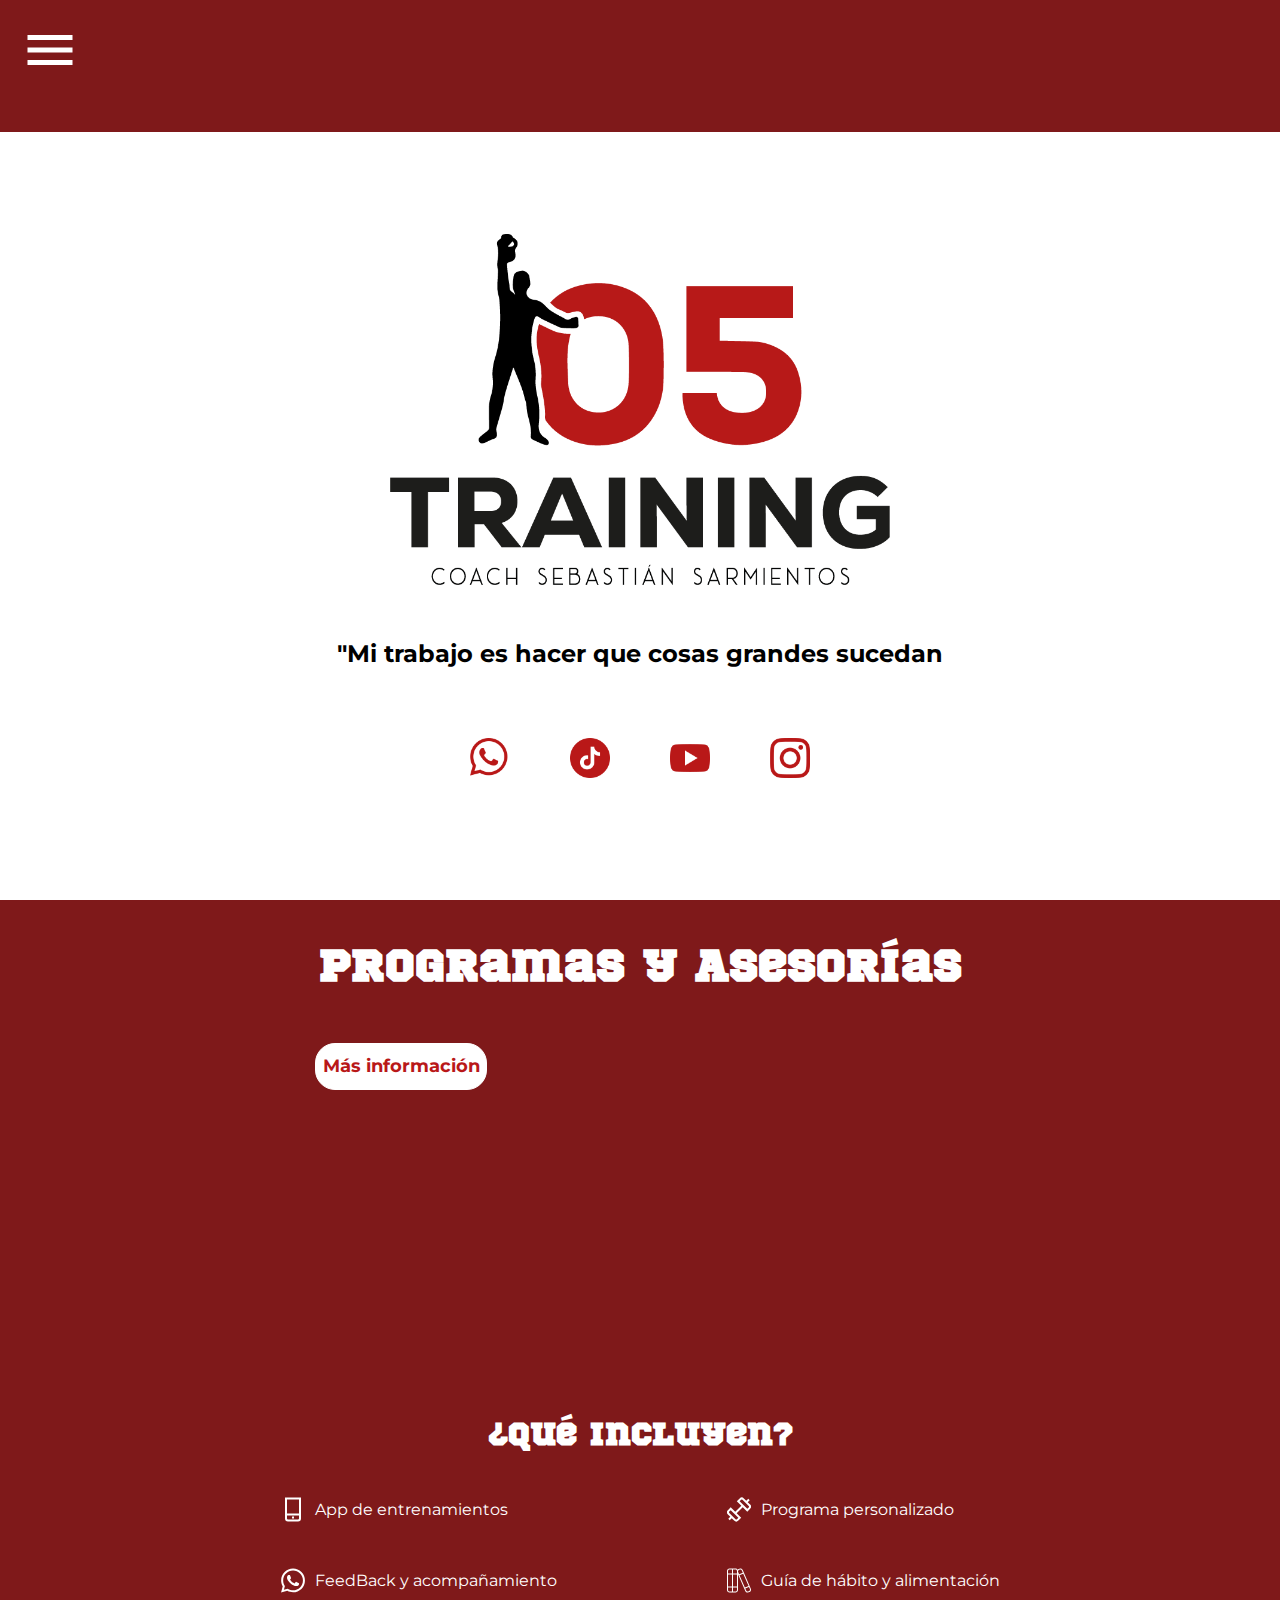
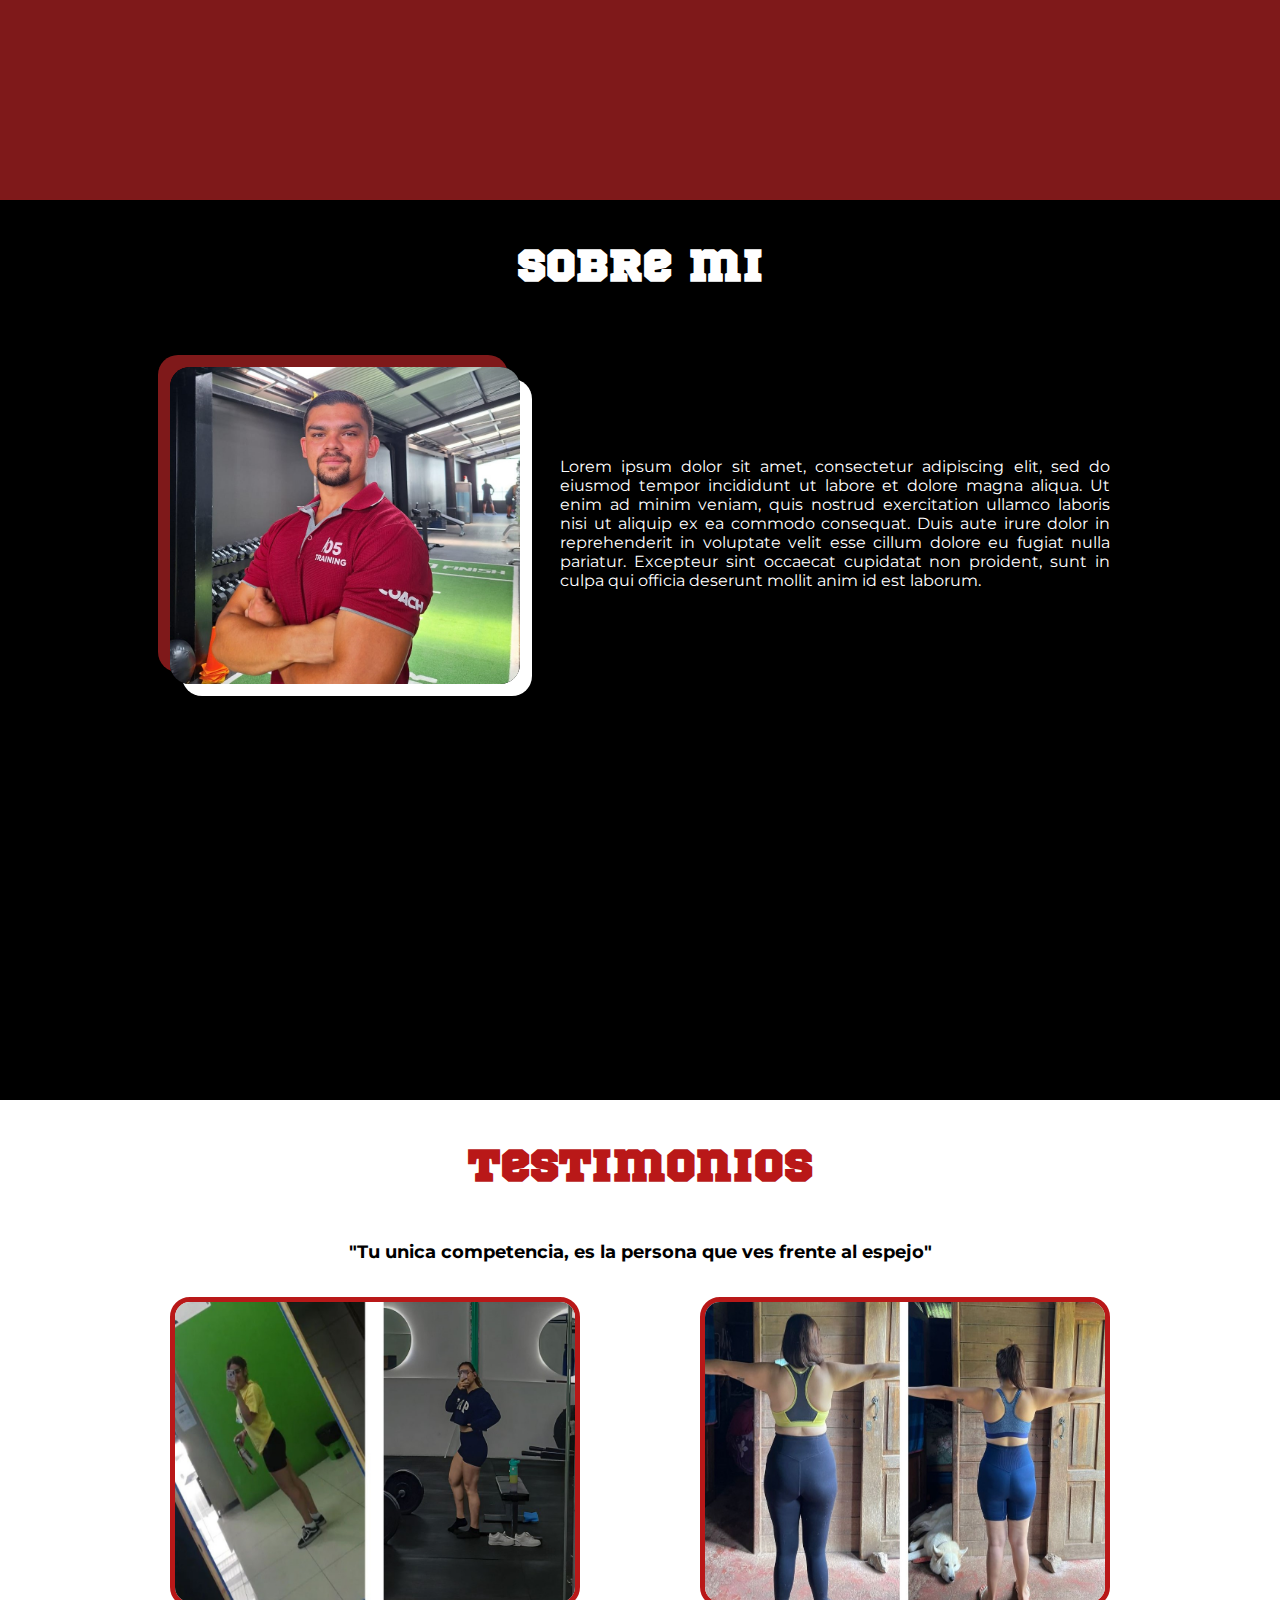
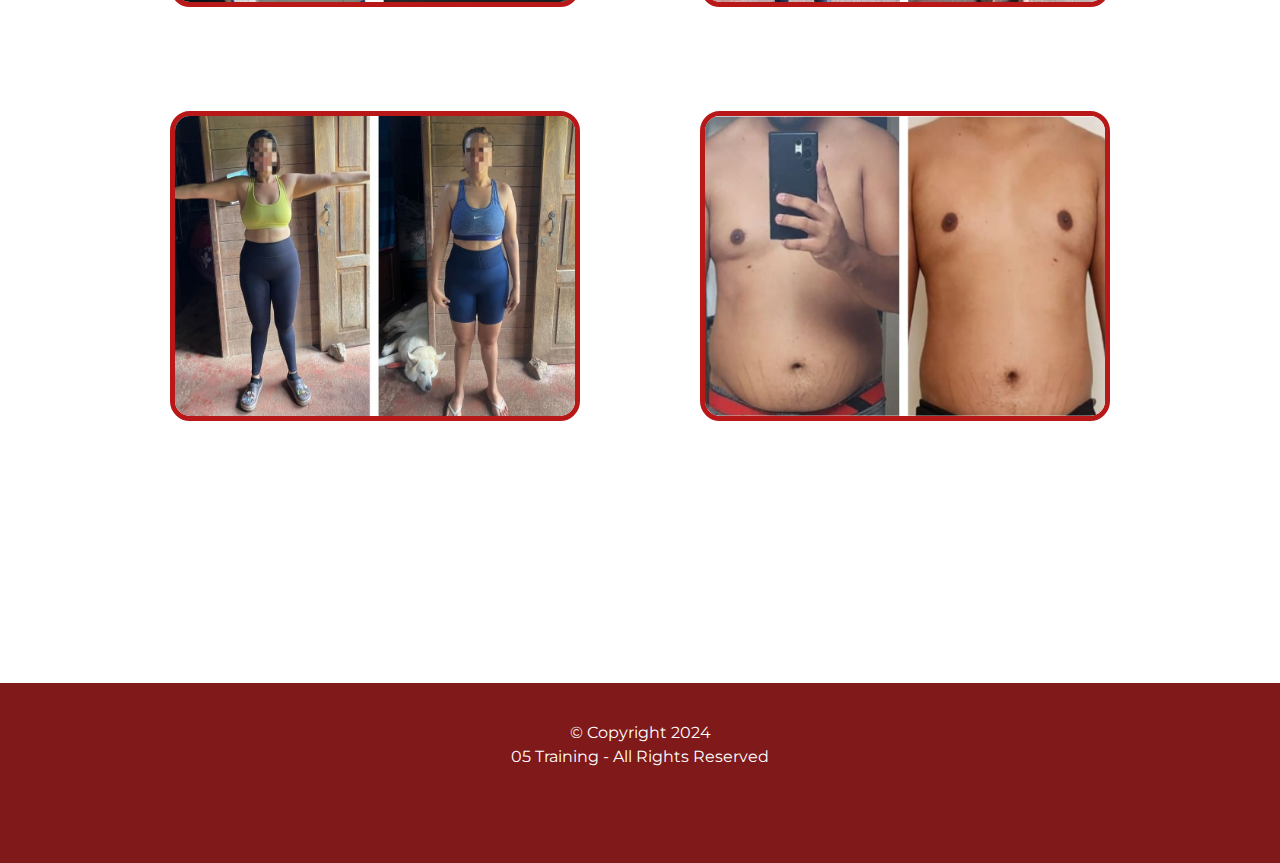
==== index.html @ d1b7e6ee "Update photo about me" ====
<!DOCTYPE html>
<html lang="es">

<head>
    <meta charset="UTF-8">
    <meta name="viewport" content="width=device-width">
    <link rel="stylesheet" href="styles/style.css">

    <!-- Tipografía Montserrat -->
    <link rel="preconnect" href="https://fonts.googleapis.com">
    <link rel="preconnect" href="https://fonts.gstatic.com" crossorigin>
    <link href="https://fonts.googleapis.com/css2?family=Montserrat:ital,wght@0,100..900;1,100..900&display=swap" rel="stylesheet">   

    <title>05 Training</title>

    <!-- <script src="scripts/autoplay-video.js"></script> -->    
</head>

<body>
    <!-- Encabezado de la web -->
    <header>
        <!-- Sección del menu desplegable que está en el encabezado -->
        <nav class="container-menu">
            <img id="menu-sidebar" class="menu-sidebar" src="images/menu-img.svg" alt="Icono de menú desplegable" onclick="desplegarMenu()">

            <div id="menu-desplegable" class="menu-desplegable">
                <ul class="lista-menu">
                    <li class="opciones-menu">
                        <img src="images/iconos-menu-desplegable/chimenea-de-la-casa.svg" alt="Volver a inicio">
                        <a href="index.html">Inicio</a>
                    </li>

                    <li class="opciones-menu">
                        <img src="images/iconos-menu-desplegable/gimnasio.svg" alt="Volver a inicio">
                        <a href="servicios.html">Programas y asesorías</a>
                    </li>

                    <li class="opciones-menu">
                        <img src="images/iconos-menu-desplegable/comentario.svg" alt="Volver a inicio">
                        <a href="testimonios.html">Testimonios</a>
                    </li>
                </ul>
            </div>
        </nav>

        <!-- Sección de título de la web -->
        <section class="container-principal">
            <img class="logo-principal" src="images/logo-principal.png" alt="Logo de 05 Training">

            <p class="descrip">"Mi trabajo es hacer que cosas grandes sucedan</p>

            <div>
                <ul>
                    <li><a href="#"><img class="social-networks" src="images/icono-whatsapp.png"
                                alt="Link a WhatsApp"></a></li>
                    <li><a href="#"><img class="social-networks" src="images/icono-tik-tok.png"
                                alt="Link a WhatsApp"></a></li>
                    <li><a href="#"><img class="social-networks" src="images/icono-youtube.png"
                                alt="Link a WhatsApp"></a></li>
                    <li><a href="#"><img class="social-networks" src="images/icono-instagram.png"
                                alt="Link a WhatsApp"></a></li>
                </ul>
            </div>
        </section>
    </header>

    <!-- Cuerpo de la web -->
    <main>
        <!-- Sección 1 de la web, donde estaran las descripciones de programas y asesorías -->
        <section id="sc-1">
            <!-- Título de la sección -->
            <h1 class="title">Programas y Asesorías</h1>

            <div class="box-info">
                <div>Más información</div>

                <iframe id="video" 
                    src="https://www.youtube.com/embed/wBNYccFR2MM?si=CUdD3fWNRKXRj2hE&autoplay=0"
                    title="YouTube video player" frameborder="0"
                    allow="accelerometer; autoplay; clipboard-write; encrypted-media; gyroscope; picture-in-picture; web-share"
                    allowfullscreen></iframe>
            </div>

            <h2 class="sub-title">¿Qué incluyen?</h2>

            <div class="container-addons">
                <ul>
                    <li>
                        <ul class="c1">
                            <li>
                                <div class="addons">
                                    <img src="images/selector-telefono.svg">
                                    <p>App de entrenamientos</p>
                                </div>
                            </li>
                            <li>
                                <div class="addons">
                                    <img src="images/selector-whatsapp.svg">
                                    <p>FeedBack y acompañamiento</p>
                                </div>
                            </li>
                        </ul>
                    </li>

                    <li>
                        <ul class="c2">
                            <li>
                                <div class="addons">
                                    <img src="images/selector-pesa.svg">
                                    <p>Programa personalizado</p>
                                </div>
                            </li>
                            <li>
                                <div class="addons">
                                    <img src="images/selector-libros.svg">
                                    <p>Guía de hábito y alimentación</p>
                                </div>
                            </li>
                        </ul>
                    </li>
                </ul>
            </div>
        </section>

        <section id="sc-2">
            <h1 class="title">Sobre mi</h1>

            <div>
                <img class="photo-coach" src="images/foto-entrenador.jpg" alt="Coach Sebastian Sarmientos">

                <p>Lorem ipsum dolor sit amet, consectetur adipiscing elit, sed do eiusmod tempor incididunt ut labore
                    et dolore magna aliqua. Ut enim ad minim veniam, quis nostrud exercitation ullamco laboris nisi ut
                    aliquip ex ea commodo consequat. Duis aute irure dolor in reprehenderit in voluptate velit esse
                    cillum dolore eu fugiat nulla pariatur. Excepteur sint occaecat cupidatat non proident, sunt in
                    culpa qui officia deserunt mollit anim id est laborum.</p>
            </div>
        </section>

        <section id="sc-3">
            <h1 class="title custom">Testimonios</h1>

            <p class="phrase">"Tu unica competencia, es la persona que ves frente al espejo"</p>

            <div class="container-testimonies">
                <ul>
                    <li>
                        <ul>
                            <li><img class="image-testimonie" src="images/testimonies/1.jpg" alt="Testimonio de cliente de 05 Training"></li>
                            <li><img class="image-testimonie" src="images/testimonies/2.jpg" alt="Testimonio de cliente de 05 Training"></li>
                        </ul>
                    </li>

                    <li>
                        <ul>
                            <li><img class="image-testimonie" src="images/testimonies/3.jpg" alt="Testimonio de cliente de 05 Training"></li>
                            <li><img class="image-testimonie" src="images/testimonies/4.jpg" alt="Testimonio de cliente de 05 Training"></li>
                        </ul>
                    </li>
                </ul>
            </div>
        </section>
    </main>

    <footer>
        <p>© Copyright 2024 </p>
        <p>05 Training - All Rights Reserved</p>
    </footer>

    <script src="scripts/app.js"></script>
</body>

</html>
---- styles/style.css ----
body {
    margin: 0;
    font-family: "Montserrat", sans-serif;
}

:root {
    --Rojo-Principal: #b91818; 
    --Vino: #7f191a;
}

@font-face {
    font-family: Sports World;
    src: url('/fonts/Sports\ World-Regular.ttf');
}

/* Aquí empiezan los estilos del header */
header {
    width: 100%;
    height: 100vh;
    display: flex;
    flex-direction: column;
}

.menu-desplegable {
    width: 370px;
    height: 35%;
    background-color: var(--Vino);
    position: absolute;
    border-bottom-left-radius: 20px;
    border-bottom-right-radius: 20px;
    box-shadow: 0px 3px 6px black;
    transition: all 500ms ease;
    transform: translateX(-100%);
    opacity: 0;
    visibility: hidden;    
    z-index: 1;        
}

.lista-menu {
    list-style: none;
    padding-left: 20px;
}

.opciones-menu {
    margin: 40px 12px
}

.opciones-menu a {
    text-decoration: none;
    color: white;
    font-size: 24px;
    margin-left: 12px;
}


.container-menu {
    height: 15%;
    background: var(--Vino);
}

.menu-sidebar {
    width: 60px;
    margin: 20px;
    cursor: pointer;
}

.container-principal {
    height: 85%;
    width: 940px;
    align-self: center;
    display: flex;
    flex-direction: column;
    align-items: center;
    justify-content: center;
    gap: 30px;
    margin: 10px 0;
}

.logo-principal {
    width: 500px;
}

.descrip {
    font-size: 24px;
    font-weight: bold;
}

.container-principal  div ul {
    padding: 0;
    display: flex;
    gap: 60px;
    list-style: none;
}

.social-networks {
    width: 40px;
    cursor: pointer;
    transition: all 0.3s ease-out;
}

.social-networks:hover {
    transform: scale(1.2);
}
/* Acá terminan los estilos del header */

/* Acá inician los estilos del main */
main {
    width: 100%;
    height: 327vh;
    display: flex;
    flex-direction: column;
}

#sc-1 {
    width: 100%;
    height: 100vh;
    margin: 0 auto;
    display: flex;
    flex-direction: column;
    align-items: center;
    background-color: var(--Vino);
}

.title {
    font-family: Sports World;
    color: white;
    font-weight: bold;
    font-size: 44px;
}

.box-info {
    width: 650px;
    height: 334px;
    display: flex;
    margin: 20px;
    position: relative;
}

.box-info > div {
    width: 170px;
    height: 45px;
    display: flex;
    align-items: center;
    justify-content: center;
    position: absolute;
    border: 1px solid white;
    border-radius: 20px;
    background: white;
    color: var(--Rojo-Principal);
    font-size: 18px;
    font-weight: bold;
    cursor: pointer;
}

.box-info > iframe {
    margin: 0 auto;
    align-self: flex-end;
}

#video {
    width: 560px;
    height: 315px;
}

.sub-title {
    font-family: Sports World;    
    font-weight: bold;
    color: white;
    font-size: 32px;
    margin: 10px;
}

.container-addons {
    width: 940px;
    display: flex;
    justify-content: center;
}

.container-addons > ul {
    list-style: none;
    display: flex;
    padding: 0;
    margin-top: 10px;
    gap: 150px;
    color: white;
}

.container-addons > ul li ul {
    list-style: none;
    padding: 0;
}

.container-addons > ul li ul li {
    padding: 10px;
}

.addons {
    display: flex;
    gap: 10px;
}


#sc-2 {
    width: 100%;
    height: 100vh;
    margin: 0 auto;
    display: flex;
    flex-direction: column;
    align-items: center;
    justify-self: center;
    background-color: black;
}

#sc-2 > div {
    width: 940px;
    height: 100%;
    display: flex;    
    align-items: start;
    gap: 20px;
    padding-top: 44px
}

.photo-coach {
    width: 350px;
    border-radius: 20px;
    box-shadow: 12px 12px 0px 0px white, -12px -12px 0 0 var(--Vino);
    margin-right: 20px;
}

#sc-2 > div p {
    color: white;
    text-align: justify;
    padding-top: 74px;
}

#sc-3 {
    width: 100%;
    height: 127vh;
    margin: 0 auto;
    display: flex;
    flex-direction: column;
    align-items: center;
    justify-self: center;
}

.custom {    
    color: var(--Rojo-Principal)
}

.phrase {
    font-size: 18px;
    font-weight: bold;
}

.container-testimonies {
    width: 940px;
    height: 80%;
}

.container-testimonies > ul {
    list-style: none;
    display: flex;    
    flex-direction: column;
    padding: 0;
}

.container-testimonies > ul > li {
    margin-bottom: 100px;
}

.container-testimonies ul li > ul {
    display: flex;
    padding: 0;
    list-style: none;
    justify-content: space-between;
}

.image-testimonie {
    width: 400px;
    height: 300px;
    border-radius: 20px;
    border: 5px solid var(--Rojo-Principal)
}
/* Acá terminan los estilos del main */

/* Acá inicia el footer */
footer {
    width: 100%;
    height: 20vh;
    margin-top: 40px;
    background-color: var(--Vino);   
}

footer p {
    color: white;
    text-align: center;
    margin: 5px;
}

footer p:first-child {
    padding: 40px 0 0 0;
}
/* Acá termina el footer */


/* Inicio de los medias queries */

/* -- Media queries moviles - Orientación vertical --*/
@media (max-width: 433px) and (orientation:portrait) {

    /* Encabezado */
    header {
        height: 100vh;
    }

    .menu-sidebar {
        margin: 0.6em 0 0 8px;
    }

    .menu-desplegable {
        top: 72px;
        width: 92%;
        height: 42%;
        max-width: 92%;
    }

    .container-principal {
        width: auto;
    }

    .container-menu {
        height: 80px;
    }

    .logo-principal {
        width: 18em;
        margin: 0 auto;
    }

    .descrip {
        font-size: 1em;
        text-align: center;
    }

    .social-networks {
        width: 30px;
        gap: 30px
    }
    /* Encabezado */
    

    /* Main */

    main {
        height: auto;
    }

    /* SC-1 */
    #sc-1 {
        height: auto;
        padding: 42px 0;
    }

    .title {
        font-size: 24px;
        margin: 18px 8px;
        text-align: center;
    }

    .box-info {
        width: auto;
        left: 20px;
    }

    .box-info > div {
        left: 14px;
    }

    .sub-title {
        font-size: 20px;
    } 

    #video, .container-addons {
        width: auto;
    }

    .container-addons > ul {
        gap: 0;
    }    
    /* SC-1 */

    /* SC-2 */
    #sc-2 {
        height: auto;
        padding: 42px 0;
    }

    #sc-2 > div {
        width: auto;
        flex-direction: column;
        padding: 0;
    }

    .photo-coach {
        width: 70%;
        margin: 10px auto;
    }

    #sc-2 > div p {
        padding: 0;
        margin: 14px 16px 24px 16px;
    }
    /* SC-2 */

    /* SC-3 */
    #sc-3 {
        height: auto;
    }

    .phrase {
        text-align: center;
        font-size: 16px;
        margin: 16px;
    }

    .container-testimonies {
        width: auto;
        height: auto;
    }

    .container-testimonies > ul li  {
        margin-bottom: 34px;        
    }

    .container-testimonies ul li > ul {
        flex-direction: column;
    }

    .container-testimonies ul li > ul li {
        text-align: center;
        padding-bottom: 34px;
    }

    .container-testimonies ul li > ul li:last-child {
        padding-bottom: 0;
    }

    .image-testimonie {
        width: 80%;
        height: 10%;
    }
    /* SC-3 */

    /* Main */

    /* Footer */
    footer {
        margin-top: 10px;
    }
    /* Footer */
 }

/* ---------------------------- */
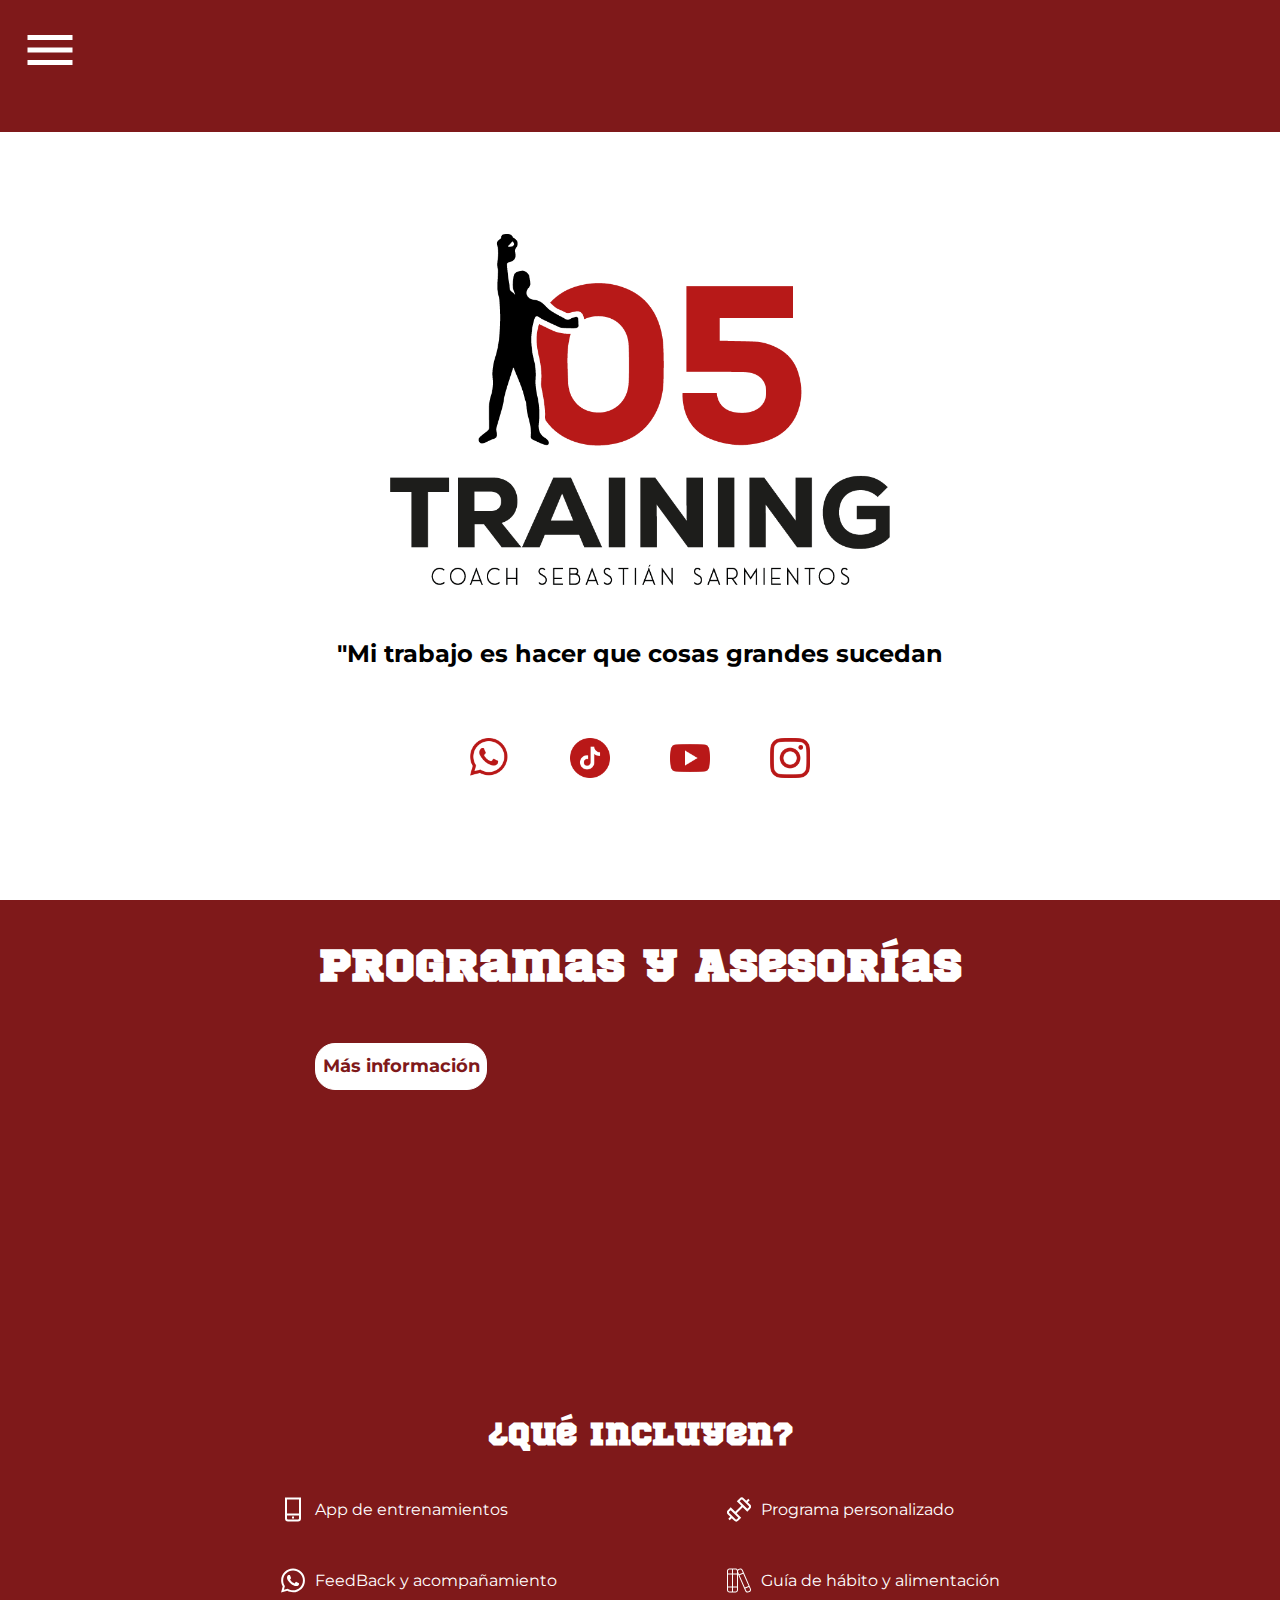
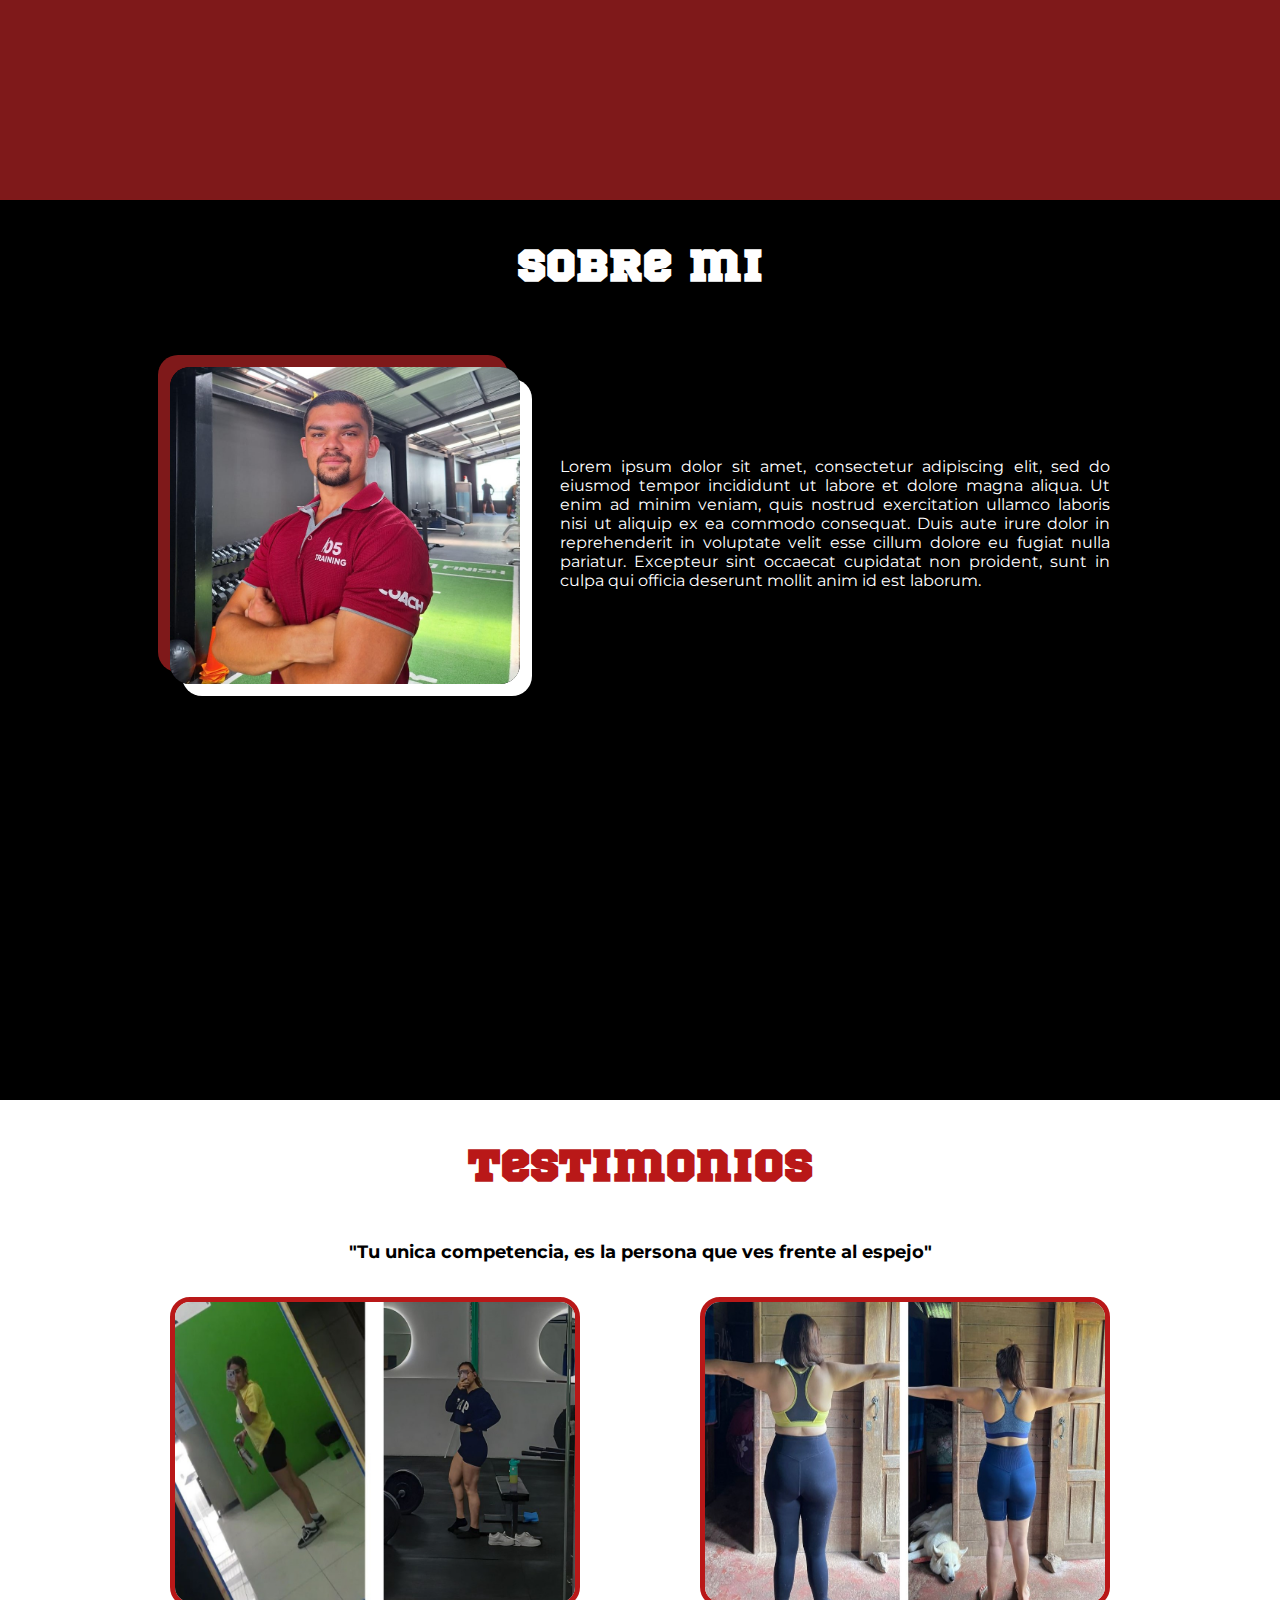
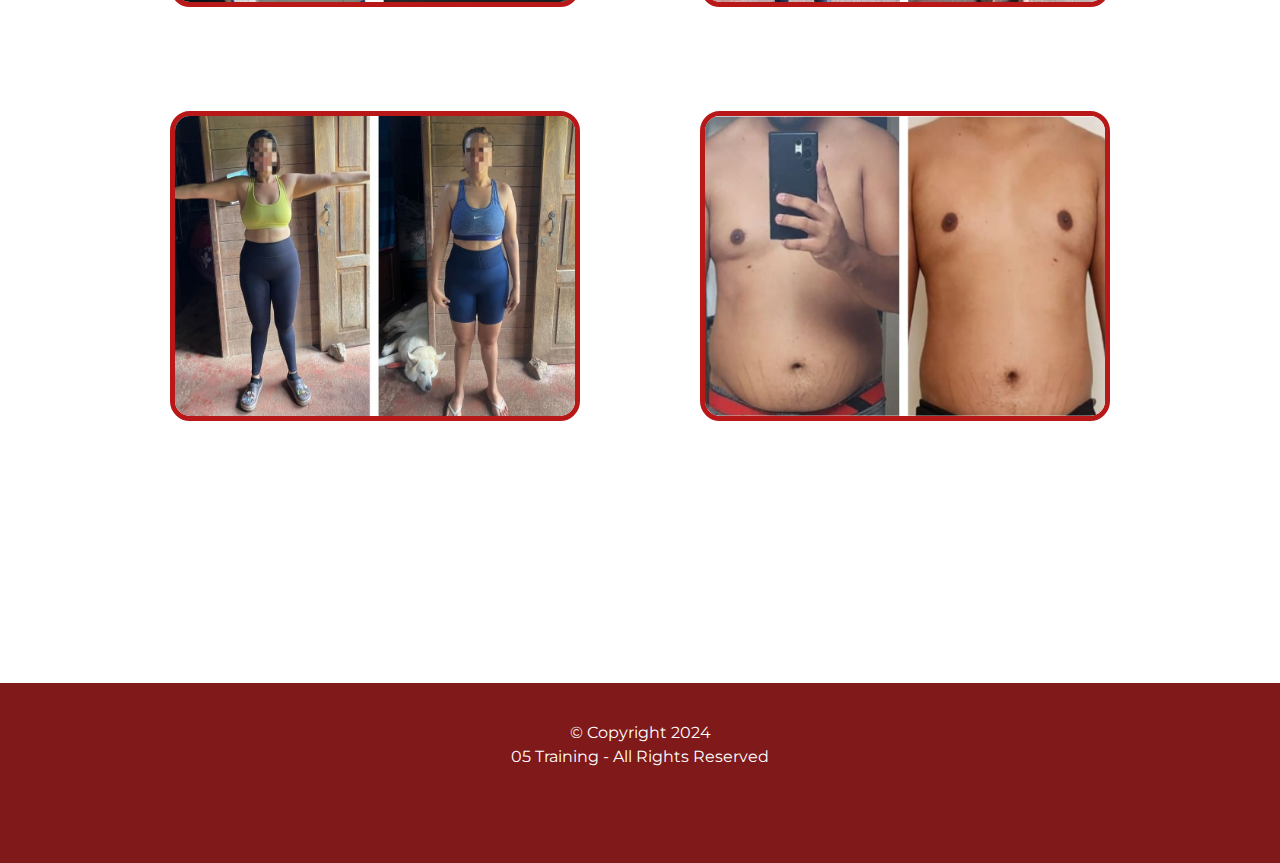
==== commit 2a5e9ae7: "Adding videos" ====
--- a/index.html
+++ b/index.html
@@ -51,14 +51,18 @@
 
             <div>
                 <ul>
-                    <li><a href="#"><img class="social-networks" src="images/icono-whatsapp.png"
-                                alt="Link a WhatsApp"></a></li>
-                    <li><a href="#"><img class="social-networks" src="images/icono-tik-tok.png"
-                                alt="Link a WhatsApp"></a></li>
-                    <li><a href="#"><img class="social-networks" src="images/icono-youtube.png"
-                                alt="Link a WhatsApp"></a></li>
-                    <li><a href="#"><img class="social-networks" src="images/icono-instagram.png"
-                                alt="Link a WhatsApp"></a></li>
+                    <li><a href="https://api.whatsapp.com/send?phone=50663585936" 
+                    target="_blank">
+                    <img class="social-networks" src="images/icono-whatsapp.png" alt="Link a WhatsApp"></a></li>
+
+                    <li><a href="https://www.tiktok.com/@05training?_t=8mNgpPSgIFB&_r=1" target="_blank">
+                    <img class="social-networks" src="images/icono-tik-tok.png" alt="Link a Tik Tok"></a></li>
+
+                    <li><a href="https://www.youtube.com/@sebastiansarmientos5683" target="_blank">
+                    <img class="social-networks" src="images/icono-youtube.png" alt="Link a Youtube"></a></li>
+
+                    <li><a href="https://www.instagram.com/05training/" target="_blank">
+                    <img class="social-networks" src="images/icono-instagram.png" alt="Link a Instagram"></a></li>
                 </ul>
             </div>
         </section>
@@ -71,14 +75,15 @@
             <!-- Título de la sección -->
             <h1 class="title">Programas y Asesorías</h1>
 
-            <div class="box-info">
-                <div>Más información</div>
+            <div class="box-info">  
+                <div><a href="https://api.whatsapp.com/send?phone=50663585936&text=%C2%A1Hola,%20quiero%20informaci%C3%B3n%20de%20los%20programas!" 
+                target="_blank">Más información</a></div>
 
-                <iframe id="video" 
-                    src="https://www.youtube.com/embed/wBNYccFR2MM?si=CUdD3fWNRKXRj2hE&autoplay=0"
+                <iframe width="560" height="315" id="   "
+                    src="https://www.youtube.com/embed/hh-RIGiHMBY?enablejsapi=1"
                     title="YouTube video player" frameborder="0"
                     allow="accelerometer; autoplay; clipboard-write; encrypted-media; gyroscope; picture-in-picture; web-share"
-                    allowfullscreen></iframe>
+                    referrerpolicy="strict-origin-when-cross-origin" allowfullscreen></iframe>
             </div>
 
             <h2 class="sub-title">¿Qué incluyen?</h2>
@@ -166,7 +171,7 @@
         <p>05 Training - All Rights Reserved</p>
     </footer>
 
-    <script src="scripts/app.js"></script>
+    <script src="./scripts/app.js"></script>
 </body>
 
 </html>--- a/styles/style.css
+++ b/styles/style.css
@@ -152,6 +152,11 @@
     cursor: pointer;
 }
 
+.box-info a {
+    text-decoration: none;
+    color: var(--Vino)
+}
+
 .box-info > iframe {
     margin: 0 auto;
     align-self: flex-end;
@@ -220,6 +225,12 @@
     padding-top: 44px
 }
 
+.about-me {
+    display: flex;
+    justify-content: center;
+    align-items: center;
+}
+
 .photo-coach {
     width: 350px;
     border-radius: 20px;
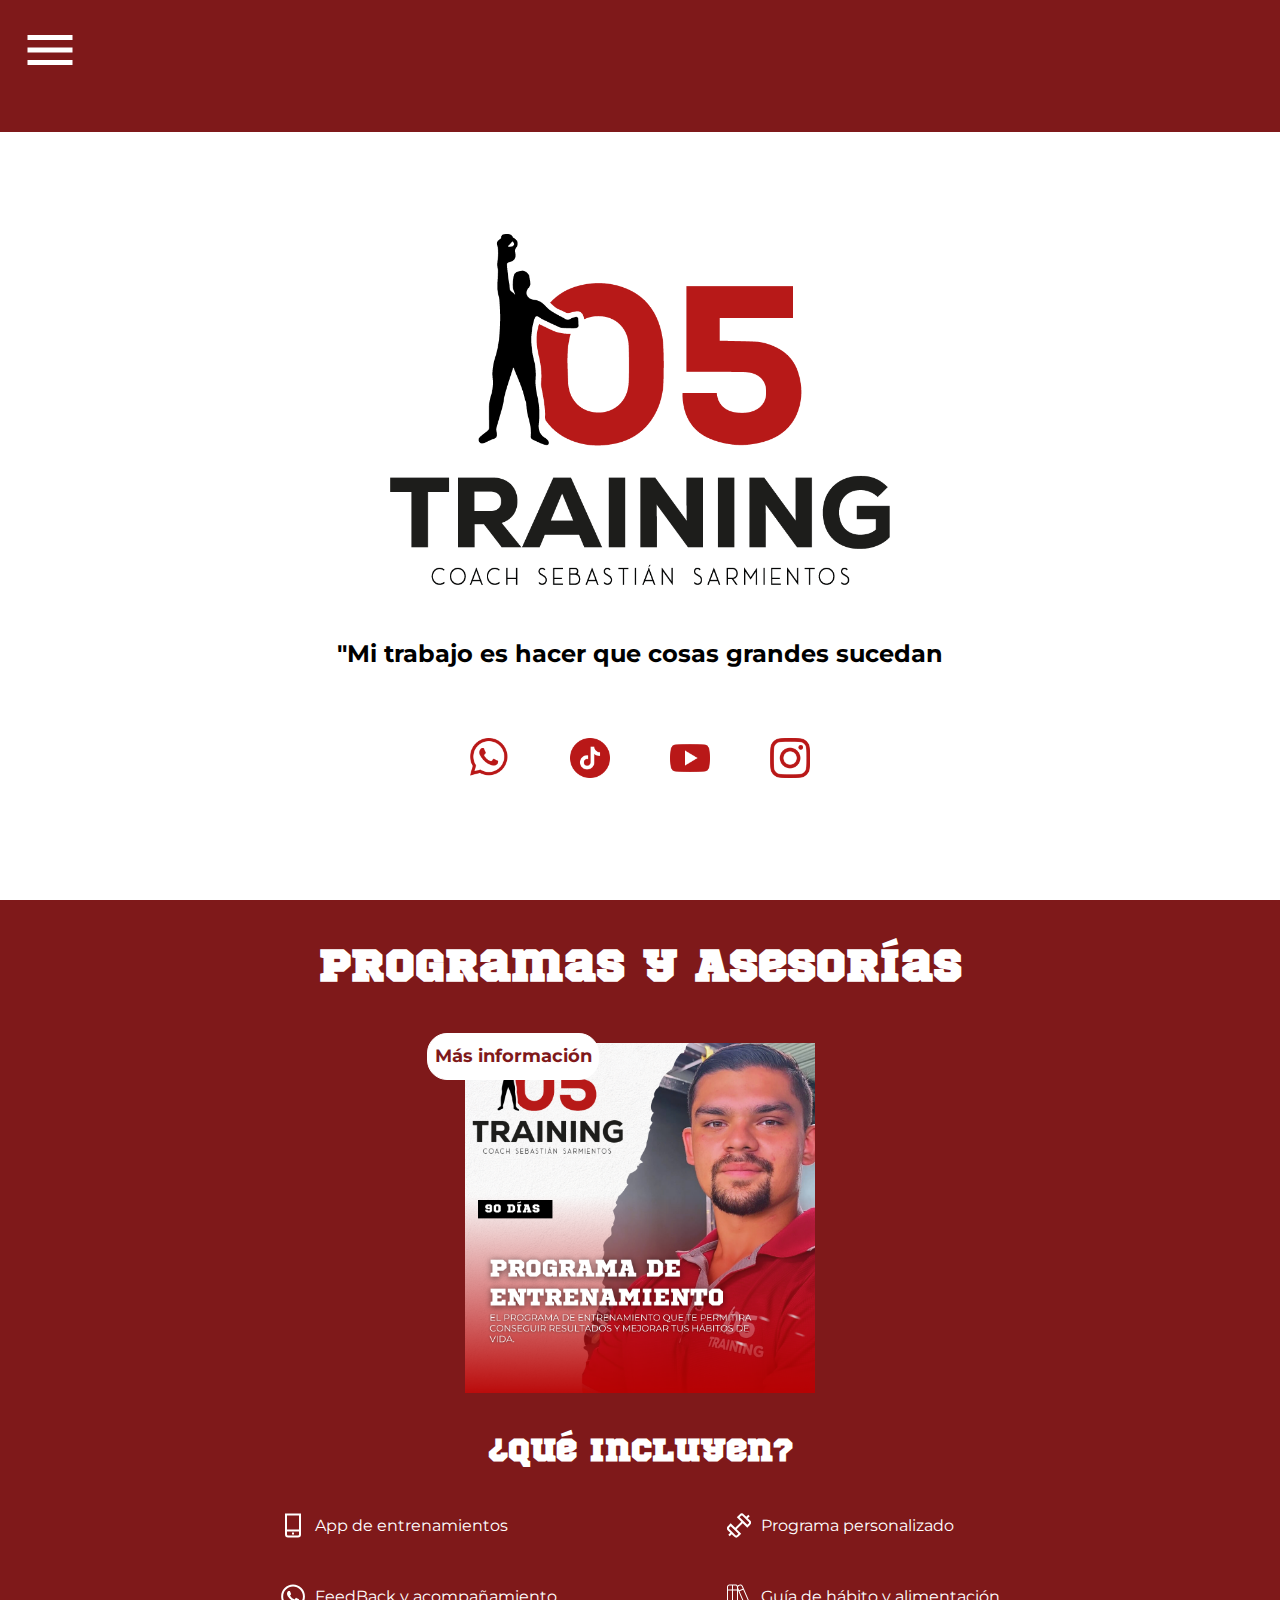
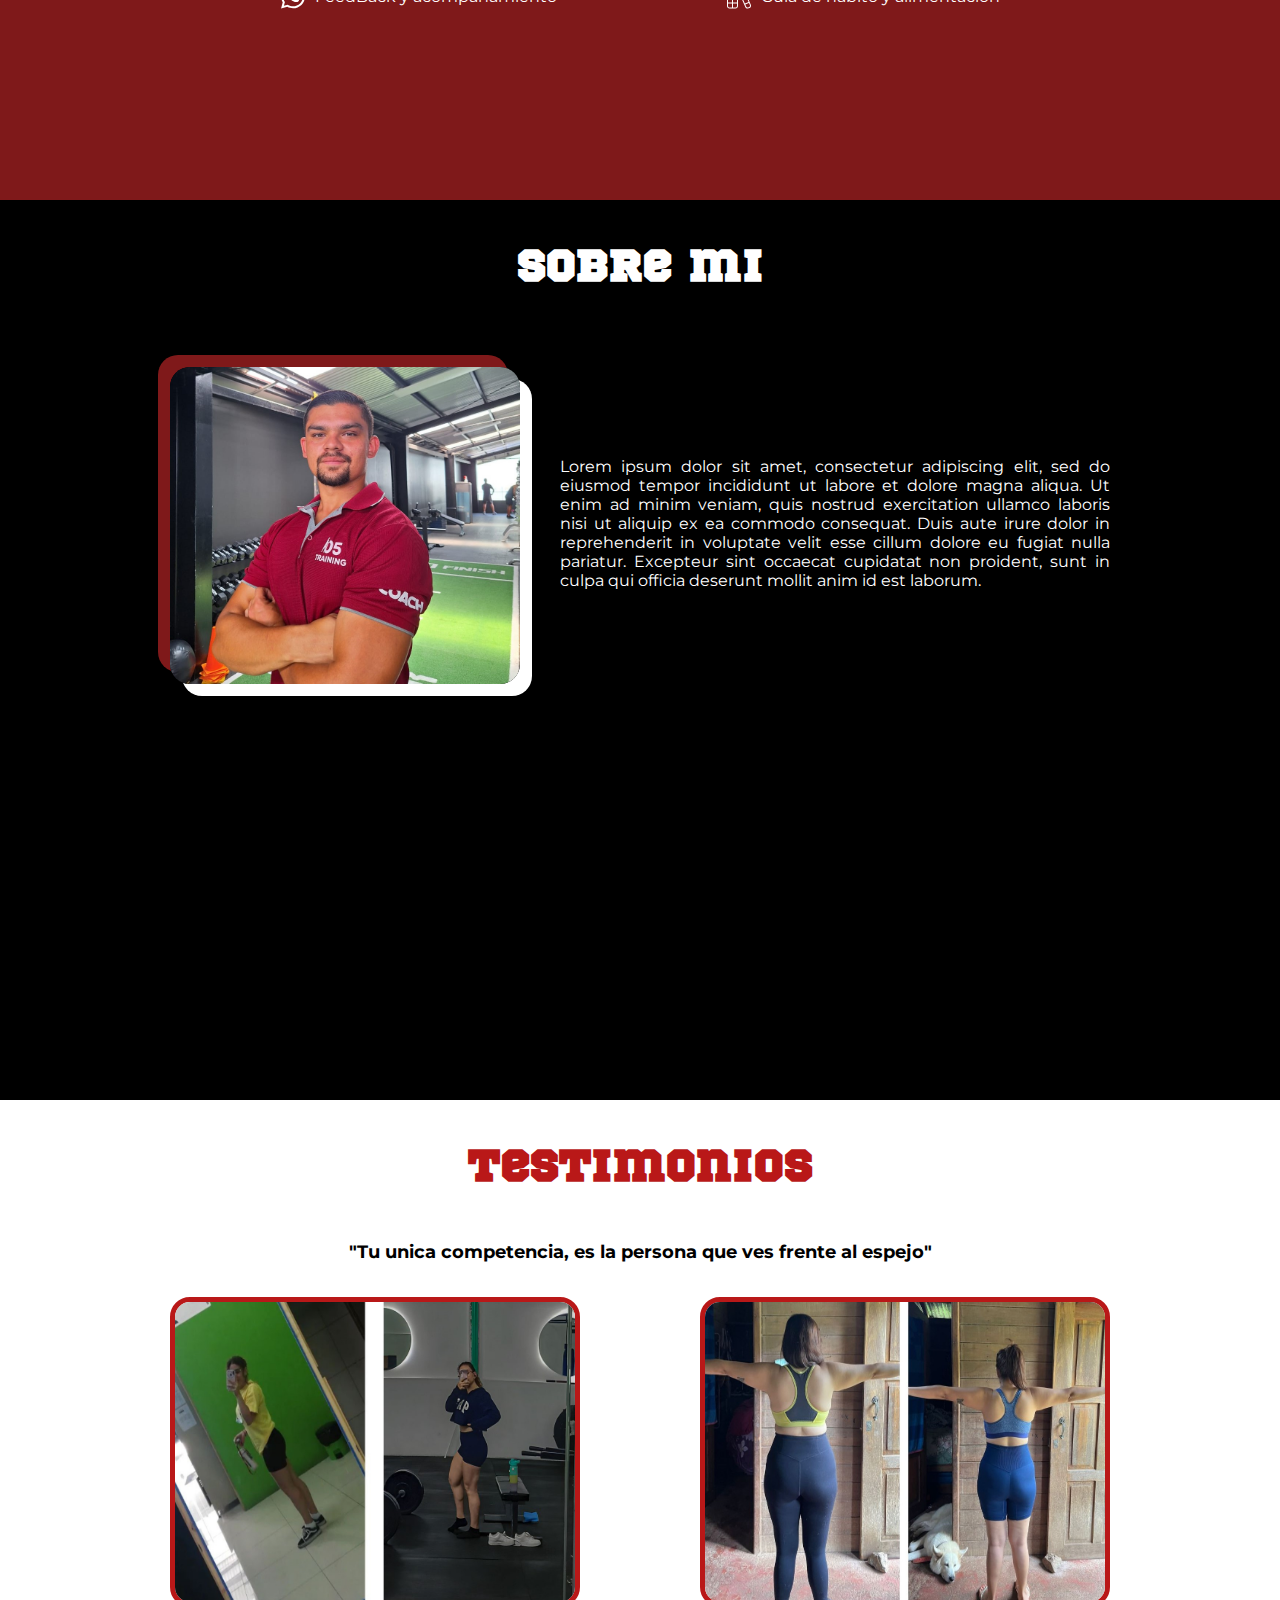
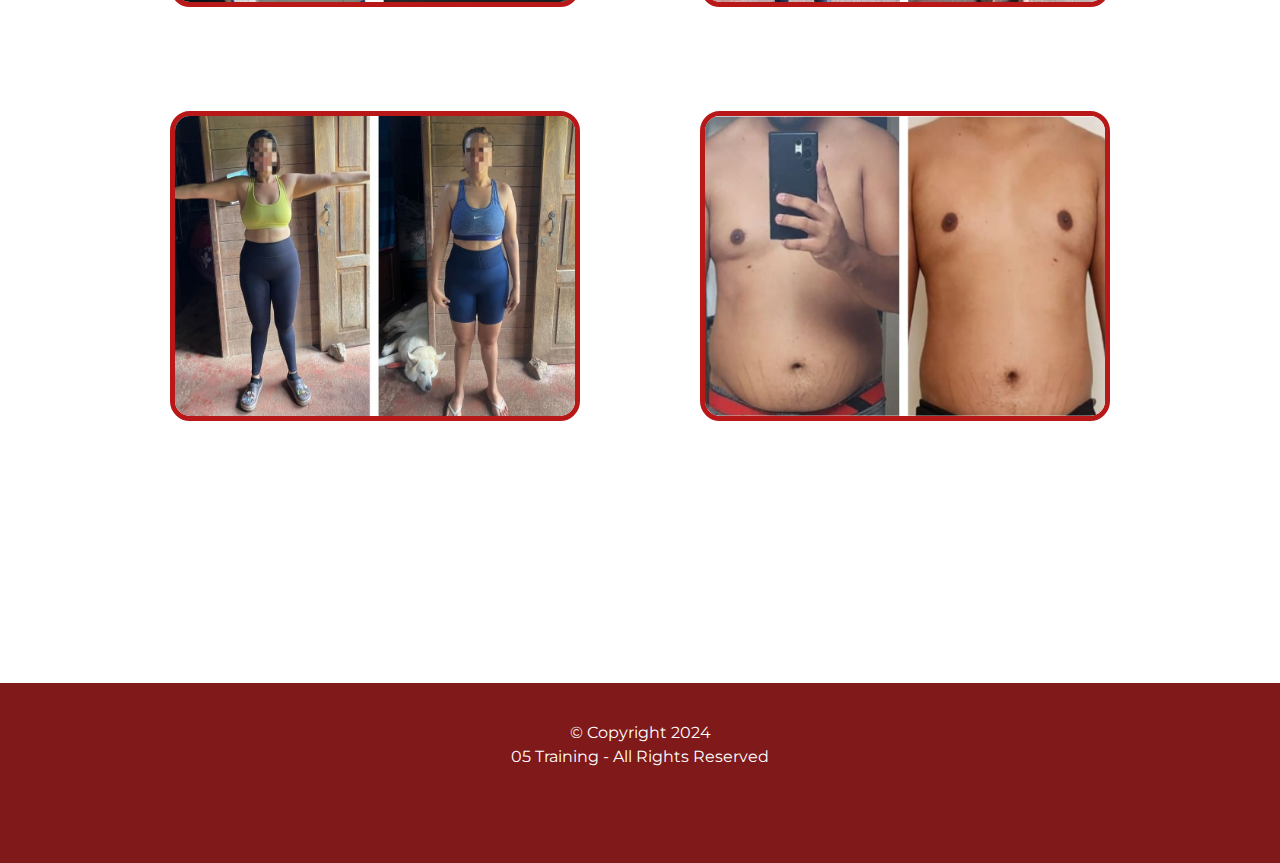
==== commit 8605065e: "Chnage banner" ====
--- a/index.html
+++ b/index.html
@@ -79,11 +79,12 @@
                 <div><a href="https://api.whatsapp.com/send?phone=50663585936&text=%C2%A1Hola,%20quiero%20informaci%C3%B3n%20de%20los%20programas!" 
                 target="_blank">Más información</a></div>
 
-                <iframe width="560" height="315" id="   "
-                    src="https://www.youtube.com/embed/hh-RIGiHMBY?enablejsapi=1"
-                    title="YouTube video player" frameborder="0"
-                    allow="accelerometer; autoplay; clipboard-write; encrypted-media; gyroscope; picture-in-picture; web-share"
-                    referrerpolicy="strict-origin-when-cross-origin" allowfullscreen></iframe>
+            <img src="./images/banner-programas.png" alt="Banner presentación" class="">
+            <!-- <iframe width="560" height="315" id="video"
+                src="https://www.youtube.com/embed/hh-RIGiHMBY?enablejsapi=1"
+                title="YouTube video player" frameborder="0"
+                allow="accelerometer; autoplay; clipboard-write; encrypted-media; gyroscope; picture-in-picture; web-share"
+                referrerpolicy="strict-origin-when-cross-origin" allowfullscreen></iframe> -->
             </div>
 
             <h2 class="sub-title">¿Qué incluyen?</h2>
--- a/styles/style.css
+++ b/styles/style.css
@@ -129,8 +129,8 @@
 }
 
 .box-info {
-    width: 650px;
-    height: 334px;
+    width: auto;
+    height: auto;
     display: flex;
     margin: 20px;
     position: relative;
@@ -143,6 +143,8 @@
     align-items: center;
     justify-content: center;
     position: absolute;
+    left: -38px;
+    top: -10px;
     border: 1px solid white;
     border-radius: 20px;
     background: white;
@@ -157,6 +159,10 @@
     color: var(--Vino)
 }
 
+.box-info > img {
+    height: 350px;
+}
+
 .box-info > iframe {
     margin: 0 auto;
     align-self: flex-end;
@@ -380,12 +386,16 @@
 
     .box-info {
         width: auto;
-        left: 20px;
     }
 
     .box-info > div {
-        left: 14px;
-    }
+        left: -42px;
+    }
+
+    .box-info > img {
+        height: 250px;
+    }
+    
 
     .sub-title {
         font-size: 20px;
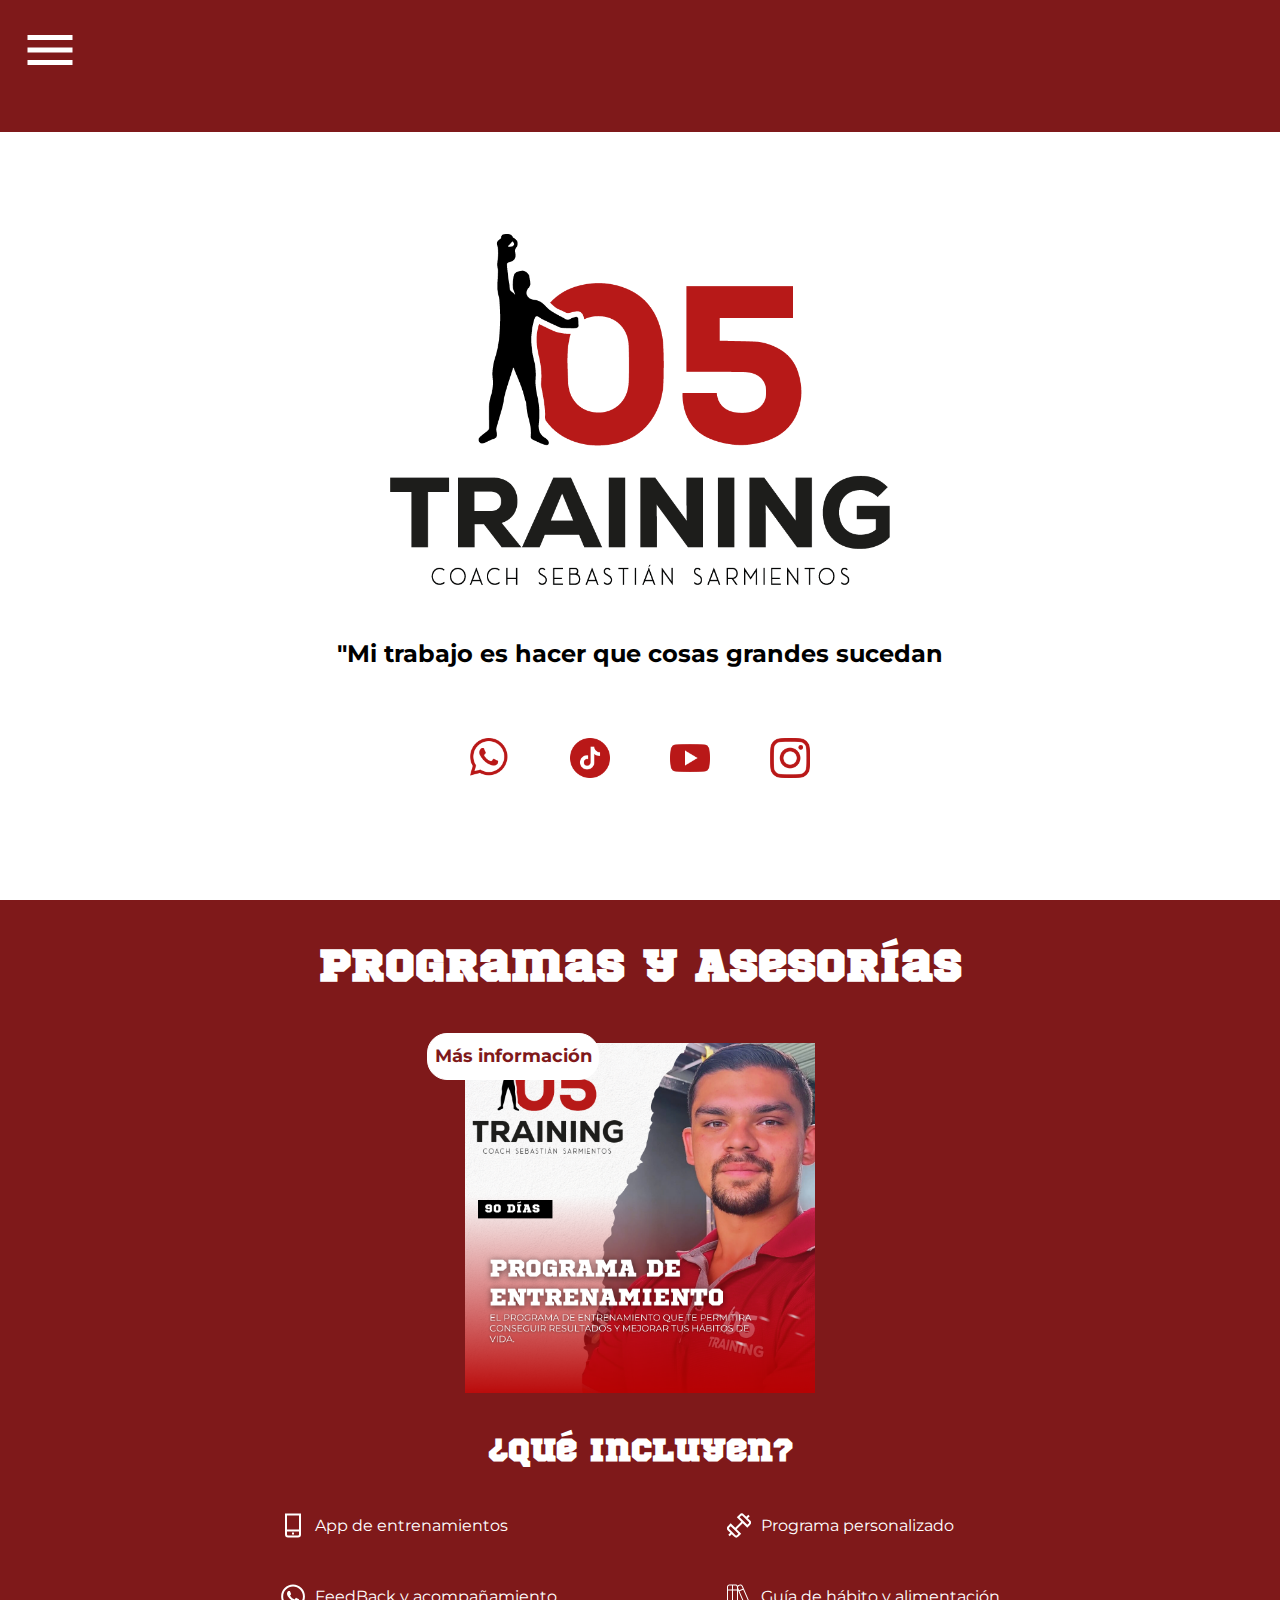
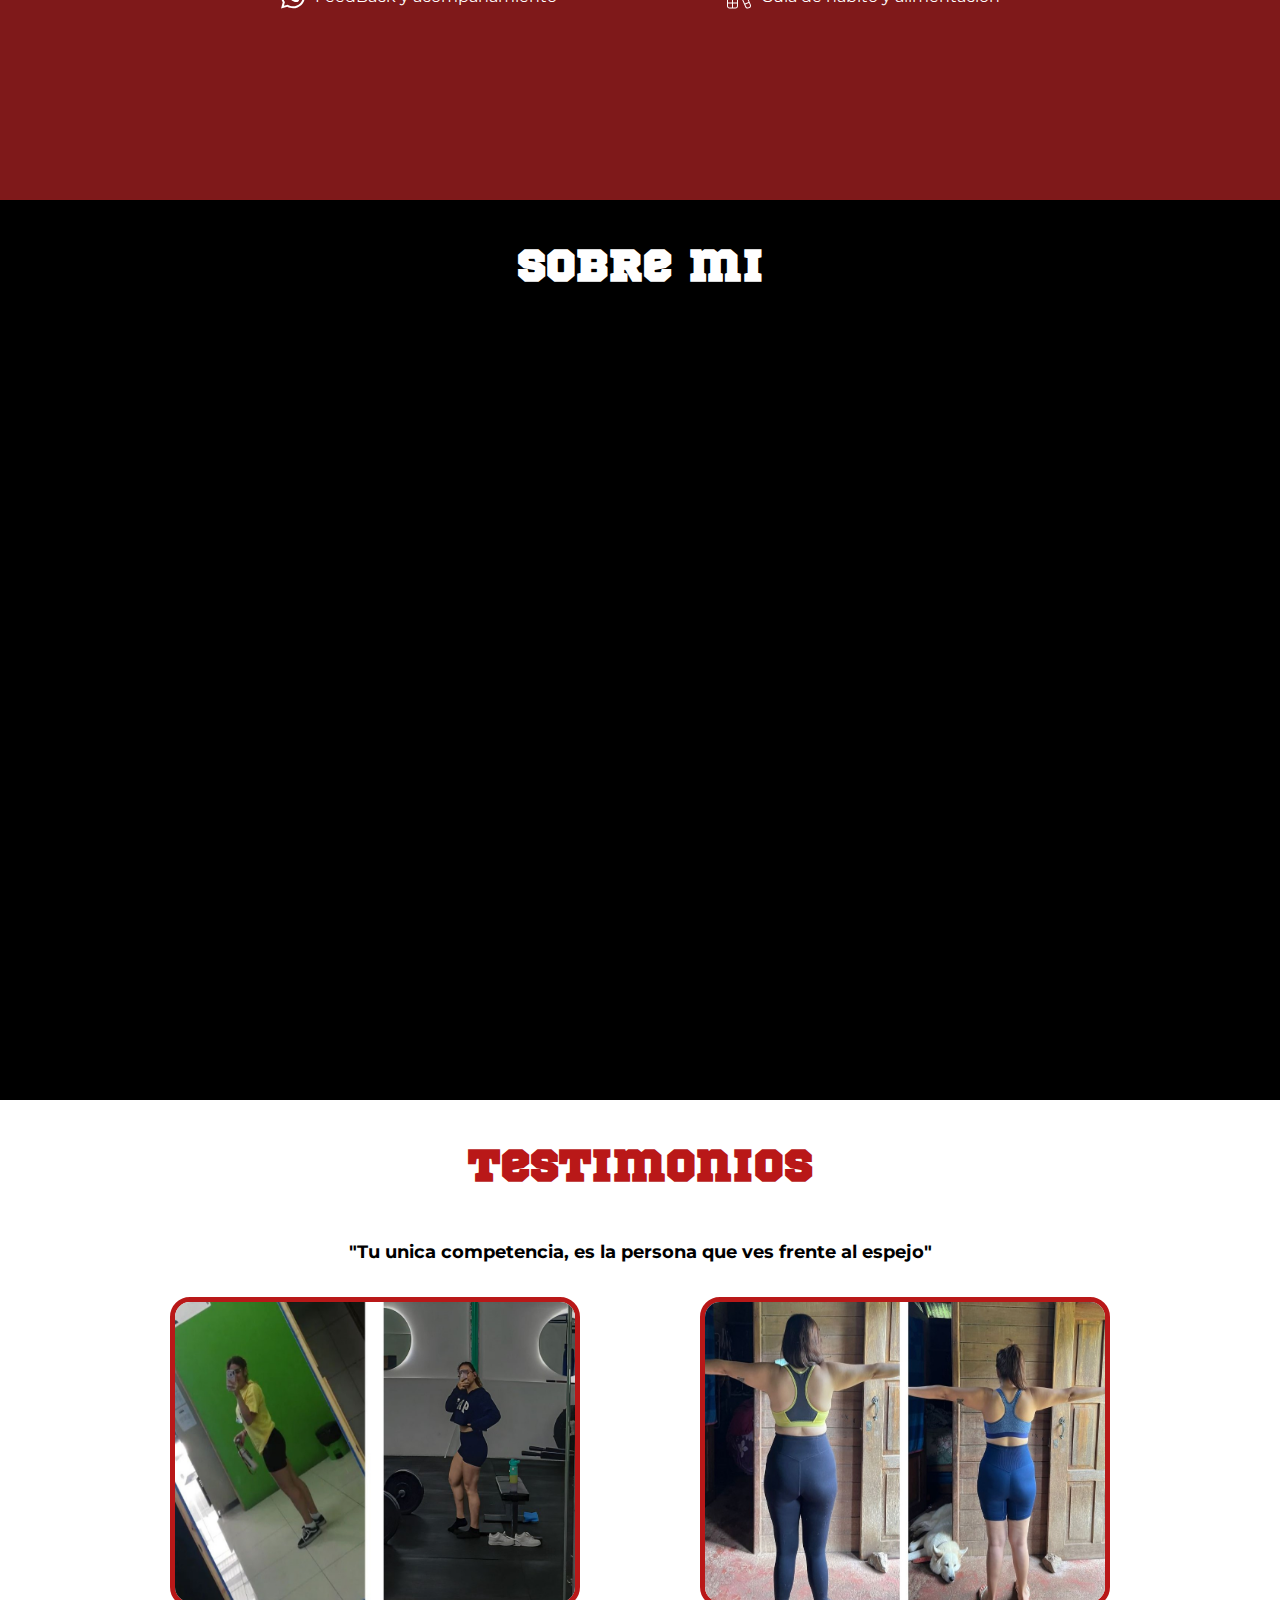
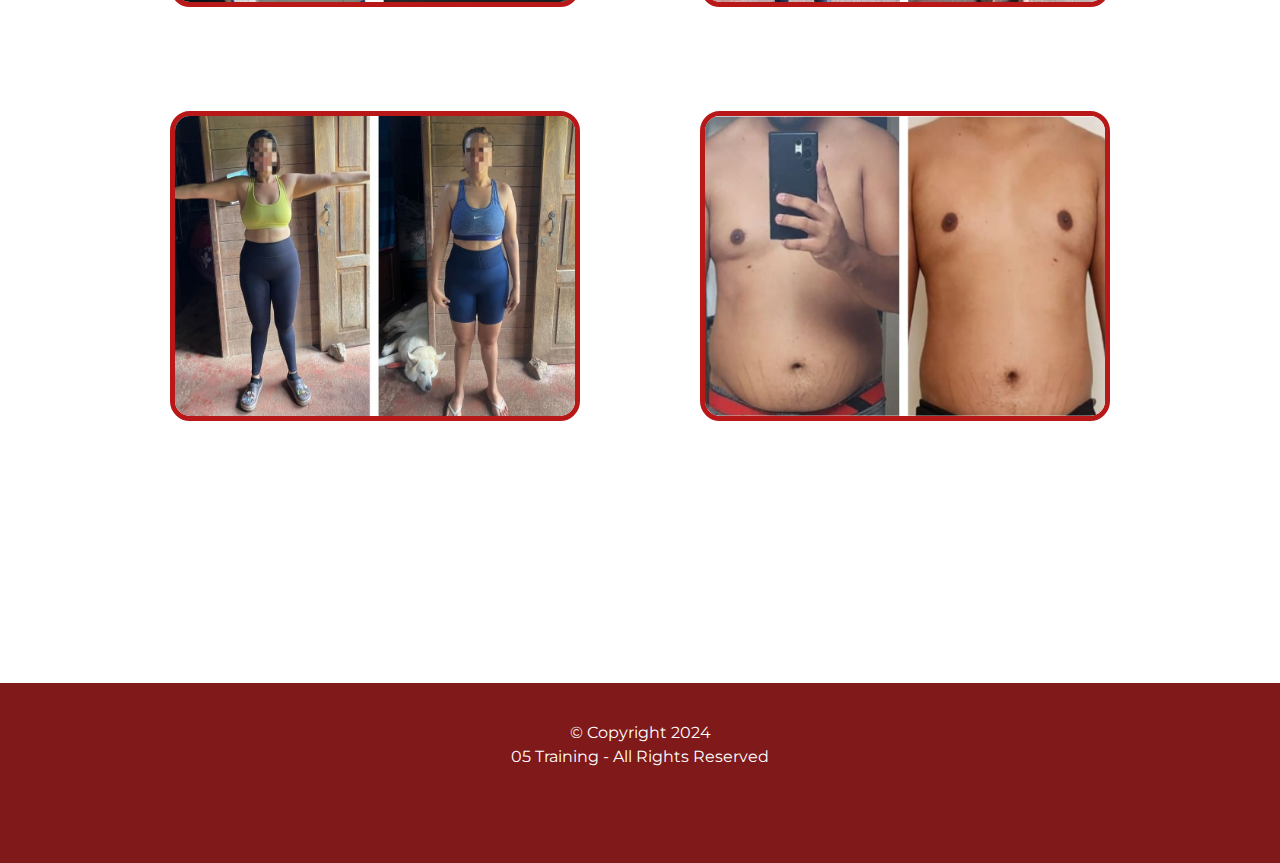
==== commit e64913f5: "Add new videos" ====
--- a/index.html
+++ b/index.html
@@ -9,11 +9,12 @@
     <!-- Tipografía Montserrat -->
     <link rel="preconnect" href="https://fonts.googleapis.com">
     <link rel="preconnect" href="https://fonts.gstatic.com" crossorigin>
-    <link href="https://fonts.googleapis.com/css2?family=Montserrat:ital,wght@0,100..900;1,100..900&display=swap" rel="stylesheet">   
+    <link href="https://fonts.googleapis.com/css2?family=Montserrat:ital,wght@0,100..900;1,100..900&display=swap"
+        rel="stylesheet">
 
     <title>05 Training</title>
 
-    <!-- <script src="scripts/autoplay-video.js"></script> -->    
+    <!-- <script src="scripts/autoplay-video.js"></script> -->
 </head>
 
 <body>
@@ -21,7 +22,8 @@
     <header>
         <!-- Sección del menu desplegable que está en el encabezado -->
         <nav class="container-menu">
-            <img id="menu-sidebar" class="menu-sidebar" src="images/menu-img.svg" alt="Icono de menú desplegable" onclick="desplegarMenu()">
+            <img id="menu-sidebar" class="menu-sidebar" src="images/menu-img.svg" alt="Icono de menú desplegable"
+                onclick="desplegarMenu()">
 
             <div id="menu-desplegable" class="menu-desplegable">
                 <ul class="lista-menu">
@@ -51,18 +53,18 @@
 
             <div>
                 <ul>
-                    <li><a href="https://api.whatsapp.com/send?phone=50663585936" 
-                    target="_blank">
-                    <img class="social-networks" src="images/icono-whatsapp.png" alt="Link a WhatsApp"></a></li>
+                    <li><a href="https://api.whatsapp.com/send?phone=50663585936" target="_blank">
+                            <img class="social-networks" src="images/icono-whatsapp.png" alt="Link a WhatsApp"></a></li>
 
                     <li><a href="https://www.tiktok.com/@05training?_t=8mNgpPSgIFB&_r=1" target="_blank">
-                    <img class="social-networks" src="images/icono-tik-tok.png" alt="Link a Tik Tok"></a></li>
+                            <img class="social-networks" src="images/icono-tik-tok.png" alt="Link a Tik Tok"></a></li>
 
                     <li><a href="https://www.youtube.com/@sebastiansarmientos5683" target="_blank">
-                    <img class="social-networks" src="images/icono-youtube.png" alt="Link a Youtube"></a></li>
+                            <img class="social-networks" src="images/icono-youtube.png" alt="Link a Youtube"></a></li>
 
                     <li><a href="https://www.instagram.com/05training/" target="_blank">
-                    <img class="social-networks" src="images/icono-instagram.png" alt="Link a Instagram"></a></li>
+                            <img class="social-networks" src="images/icono-instagram.png" alt="Link a Instagram"></a>
+                    </li>
                 </ul>
             </div>
         </section>
@@ -75,12 +77,12 @@
             <!-- Título de la sección -->
             <h1 class="title">Programas y Asesorías</h1>
 
-            <div class="box-info">  
-                <div><a href="https://api.whatsapp.com/send?phone=50663585936&text=%C2%A1Hola,%20quiero%20informaci%C3%B3n%20de%20los%20programas!" 
-                target="_blank">Más información</a></div>
+            <div class="box-info">
+                <div><a href="https://api.whatsapp.com/send?phone=50663585936&text=%C2%A1Hola,%20quiero%20informaci%C3%B3n%20de%20los%20programas!"
+                        target="_blank">Más información</a></div>
 
-            <img src="./images/banner-programas.png" alt="Banner presentación" class="">
-            <!-- <iframe width="560" height="315" id="video"
+                <img src="./images/banner-programas.png" alt="Banner presentación" class="">
+                <!-- <iframe width="560" height="315" id="video"
                 src="https://www.youtube.com/embed/hh-RIGiHMBY?enablejsapi=1"
                 title="YouTube video player" frameborder="0"
                 allow="accelerometer; autoplay; clipboard-write; encrypted-media; gyroscope; picture-in-picture; web-share"
@@ -132,13 +134,10 @@
             <h1 class="title">Sobre mi</h1>
 
             <div>
-                <img class="photo-coach" src="images/foto-entrenador.jpg" alt="Coach Sebastian Sarmientos">
-
-                <p>Lorem ipsum dolor sit amet, consectetur adipiscing elit, sed do eiusmod tempor incididunt ut labore
-                    et dolore magna aliqua. Ut enim ad minim veniam, quis nostrud exercitation ullamco laboris nisi ut
-                    aliquip ex ea commodo consequat. Duis aute irure dolor in reprehenderit in voluptate velit esse
-                    cillum dolore eu fugiat nulla pariatur. Excepteur sint occaecat cupidatat non proident, sunt in
-                    culpa qui officia deserunt mollit anim id est laborum.</p>
+                <iframe id="video-aboutme" width="560" height="315" src="https://www.youtube.com/embed/hh-RIGiHMBY?si=S626G-cP8w1T3ypA"
+                    title="YouTube video player" frameborder="0"
+                    allow="accelerometer; autoplay; clipboard-write; encrypted-media; gyroscope; picture-in-picture; web-share"
+                    referrerpolicy="strict-origin-when-cross-origin" allowfullscreen></iframe>
             </div>
         </section>
 
@@ -151,15 +150,19 @@
                 <ul>
                     <li>
                         <ul>
-                            <li><img class="image-testimonie" src="images/testimonies/1.jpg" alt="Testimonio de cliente de 05 Training"></li>
-                            <li><img class="image-testimonie" src="images/testimonies/2.jpg" alt="Testimonio de cliente de 05 Training"></li>
+                            <li><img class="image-testimonie" src="images/testimonies/1.jpg"
+                                    alt="Testimonio de cliente de 05 Training"></li>
+                            <li><img class="image-testimonie" src="images/testimonies/2.jpg"
+                                    alt="Testimonio de cliente de 05 Training"></li>
                         </ul>
                     </li>
 
                     <li>
                         <ul>
-                            <li><img class="image-testimonie" src="images/testimonies/3.jpg" alt="Testimonio de cliente de 05 Training"></li>
-                            <li><img class="image-testimonie" src="images/testimonies/4.jpg" alt="Testimonio de cliente de 05 Training"></li>
+                            <li><img class="image-testimonie" src="images/testimonies/3.jpg"
+                                    alt="Testimonio de cliente de 05 Training"></li>
+                            <li><img class="image-testimonie" src="images/testimonies/4.jpg"
+                                    alt="Testimonio de cliente de 05 Training"></li>
                         </ul>
                     </li>
                 </ul>
--- a/styles/style.css
+++ b/styles/style.css
@@ -227,21 +227,14 @@
     height: 100%;
     display: flex;    
     align-items: start;
+    justify-content: center;
     gap: 20px;
     padding-top: 44px
 }
 
-.about-me {
-    display: flex;
-    justify-content: center;
-    align-items: center;
-}
-
-.photo-coach {
-    width: 350px;
-    border-radius: 20px;
-    box-shadow: 12px 12px 0px 0px white, -12px -12px 0 0 var(--Vino);
-    margin-right: 20px;
+#video-aboutme {
+    height: 60%;
+    width: 60%;
 }
 
 #sc-2 > div p {
@@ -393,7 +386,7 @@
     }
 
     .box-info > img {
-        height: 250px;
+        height: 300px;
     }
     
 
@@ -417,9 +410,18 @@
     }
 
     #sc-2 > div {
-        width: auto;
+        width: 80%;
+        height: 200px;
         flex-direction: column;
         padding: 0;
+        display: flex;
+        align-items: center;
+    }
+
+    #video-aboutme {
+        height: 99%;
+        width: 60%;
+    
     }
 
     .photo-coach {
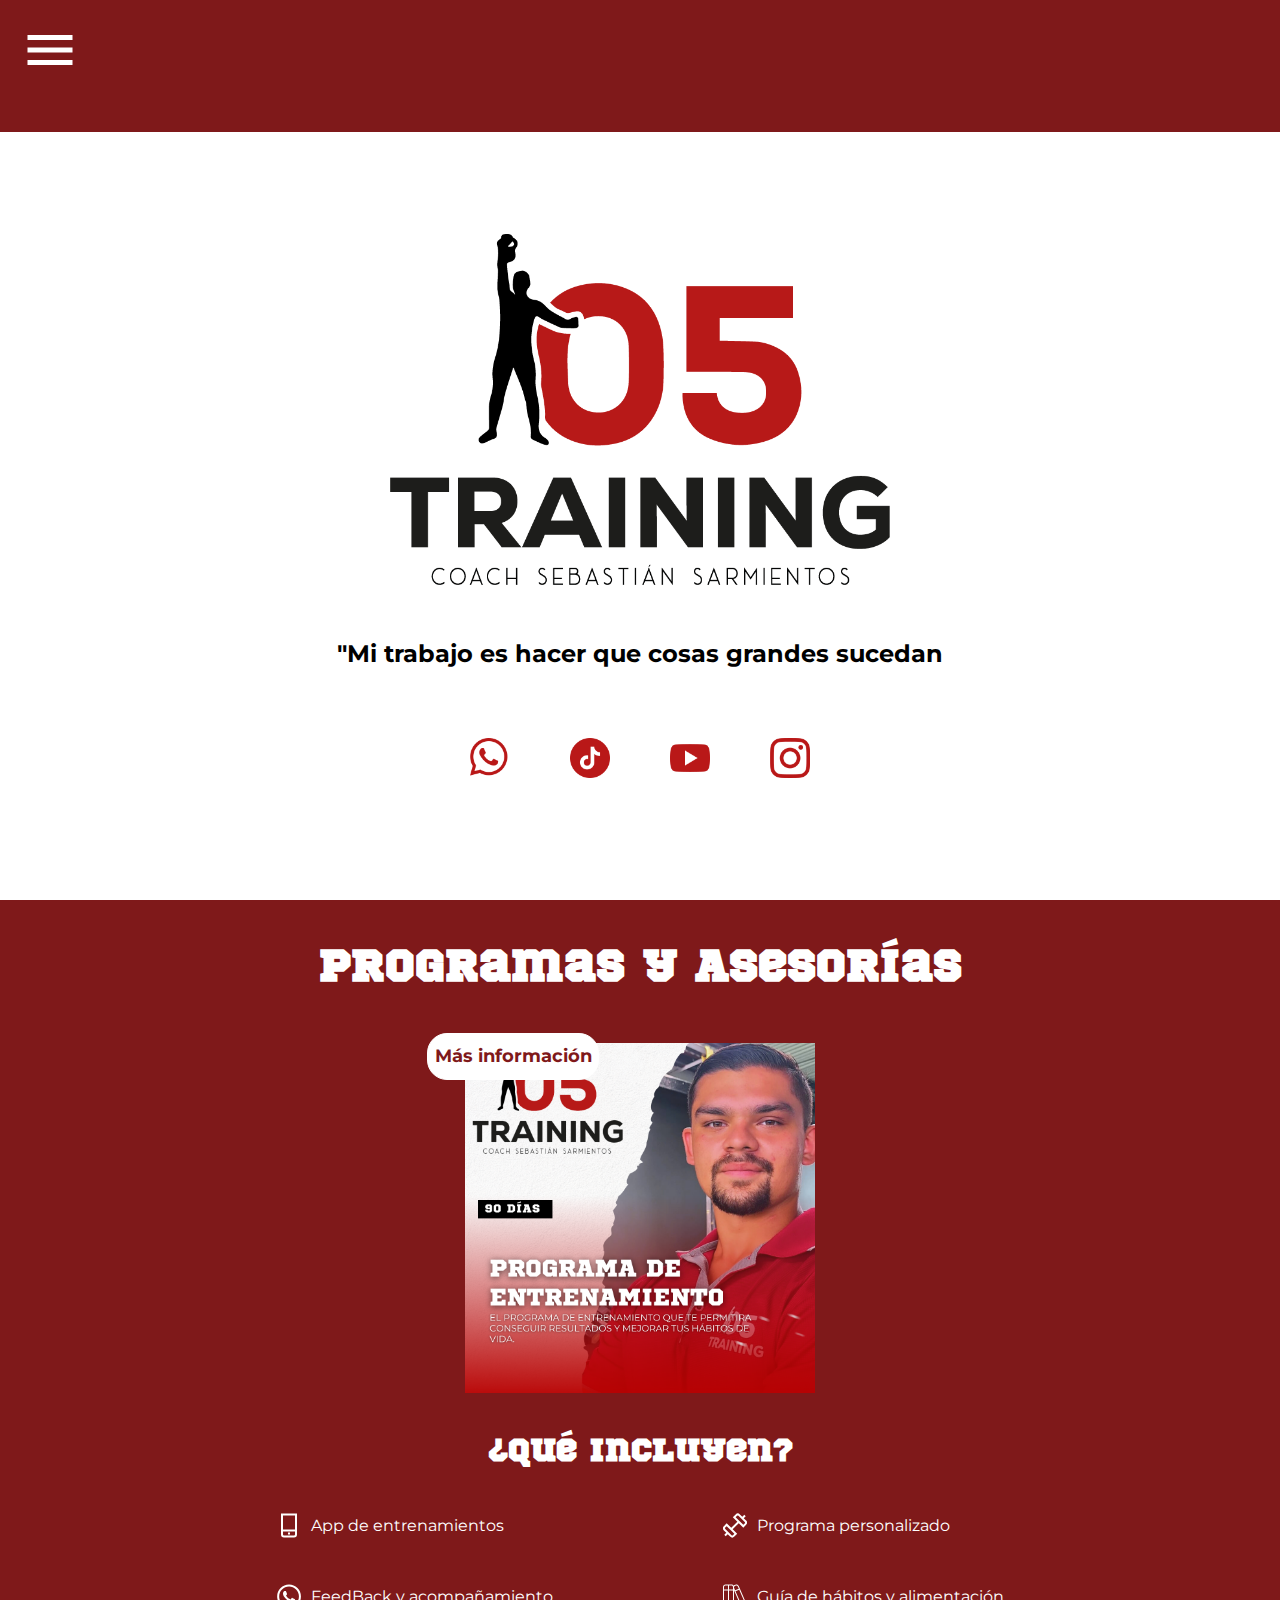
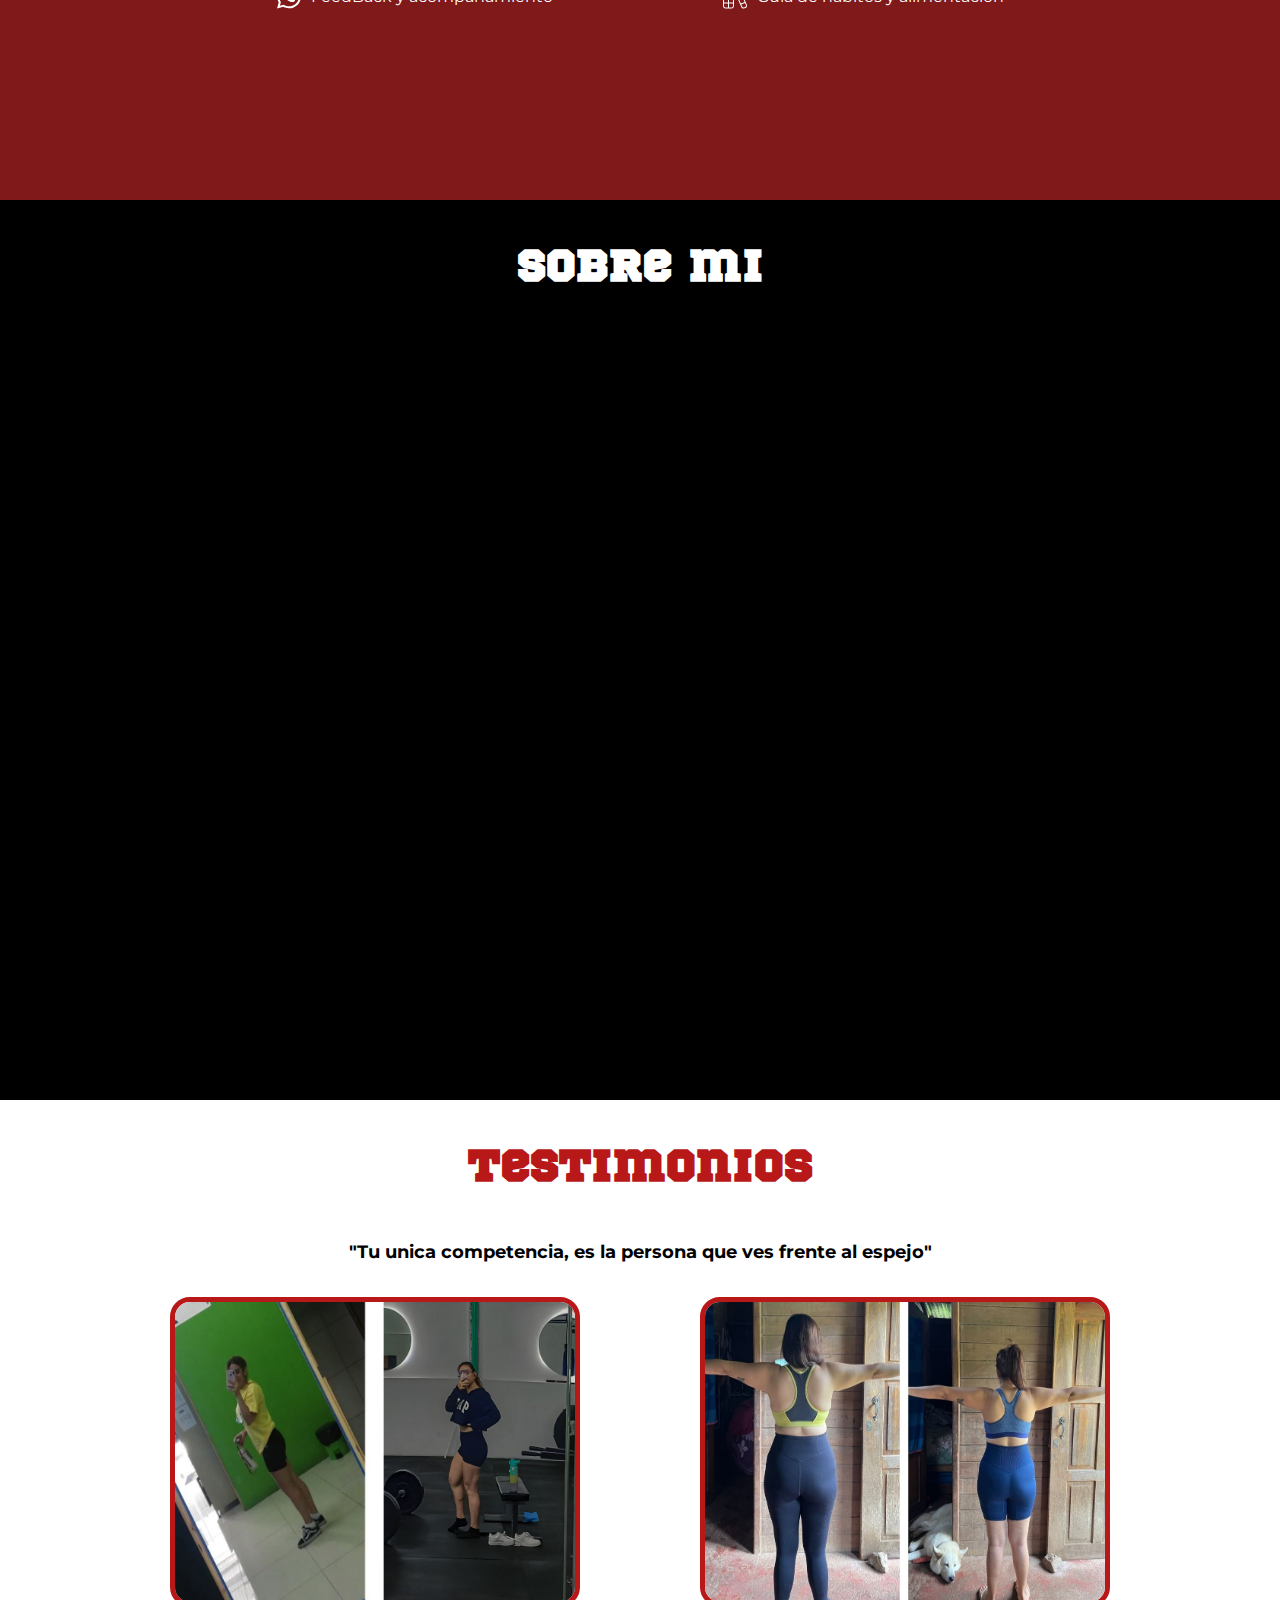
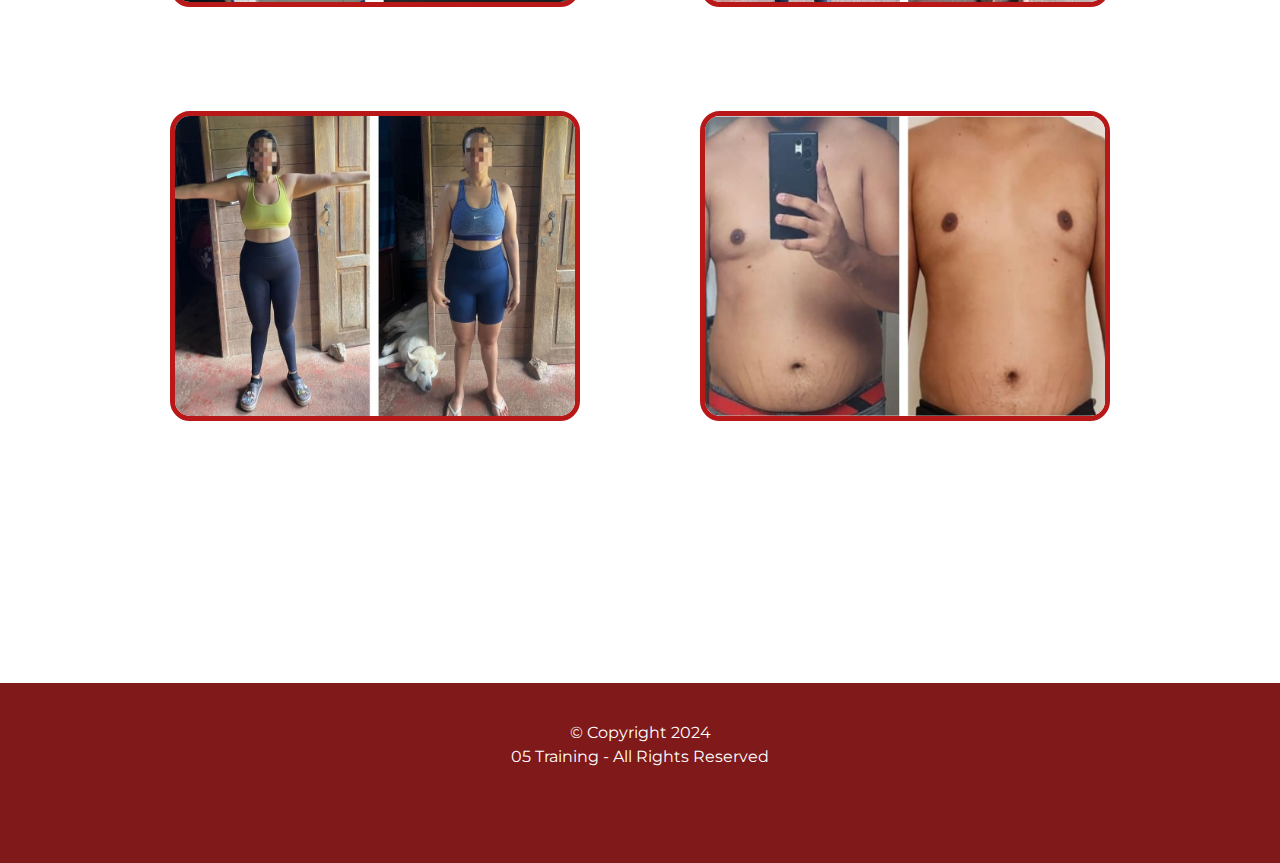
==== commit 33e277b9: "Add new text and fix bugs" ====
--- a/index.html
+++ b/index.html
@@ -82,11 +82,6 @@
                         target="_blank">Más información</a></div>
 
                 <img src="./images/banner-programas.png" alt="Banner presentación" class="">
-                <!-- <iframe width="560" height="315" id="video"
-                src="https://www.youtube.com/embed/hh-RIGiHMBY?enablejsapi=1"
-                title="YouTube video player" frameborder="0"
-                allow="accelerometer; autoplay; clipboard-write; encrypted-media; gyroscope; picture-in-picture; web-share"
-                referrerpolicy="strict-origin-when-cross-origin" allowfullscreen></iframe> -->
             </div>
 
             <h2 class="sub-title">¿Qué incluyen?</h2>
@@ -121,7 +116,7 @@
                             <li>
                                 <div class="addons">
                                     <img src="images/selector-libros.svg">
-                                    <p>Guía de hábito y alimentación</p>
+                                    <p>Guía de hábitos y alimentación</p>
                                 </div>
                             </li>
                         </ul>
--- a/styles/style.css
+++ b/styles/style.css
@@ -350,6 +350,7 @@
     .descrip {
         font-size: 1em;
         text-align: center;
+        padding: 0 10px;
     }
 
     .social-networks {
